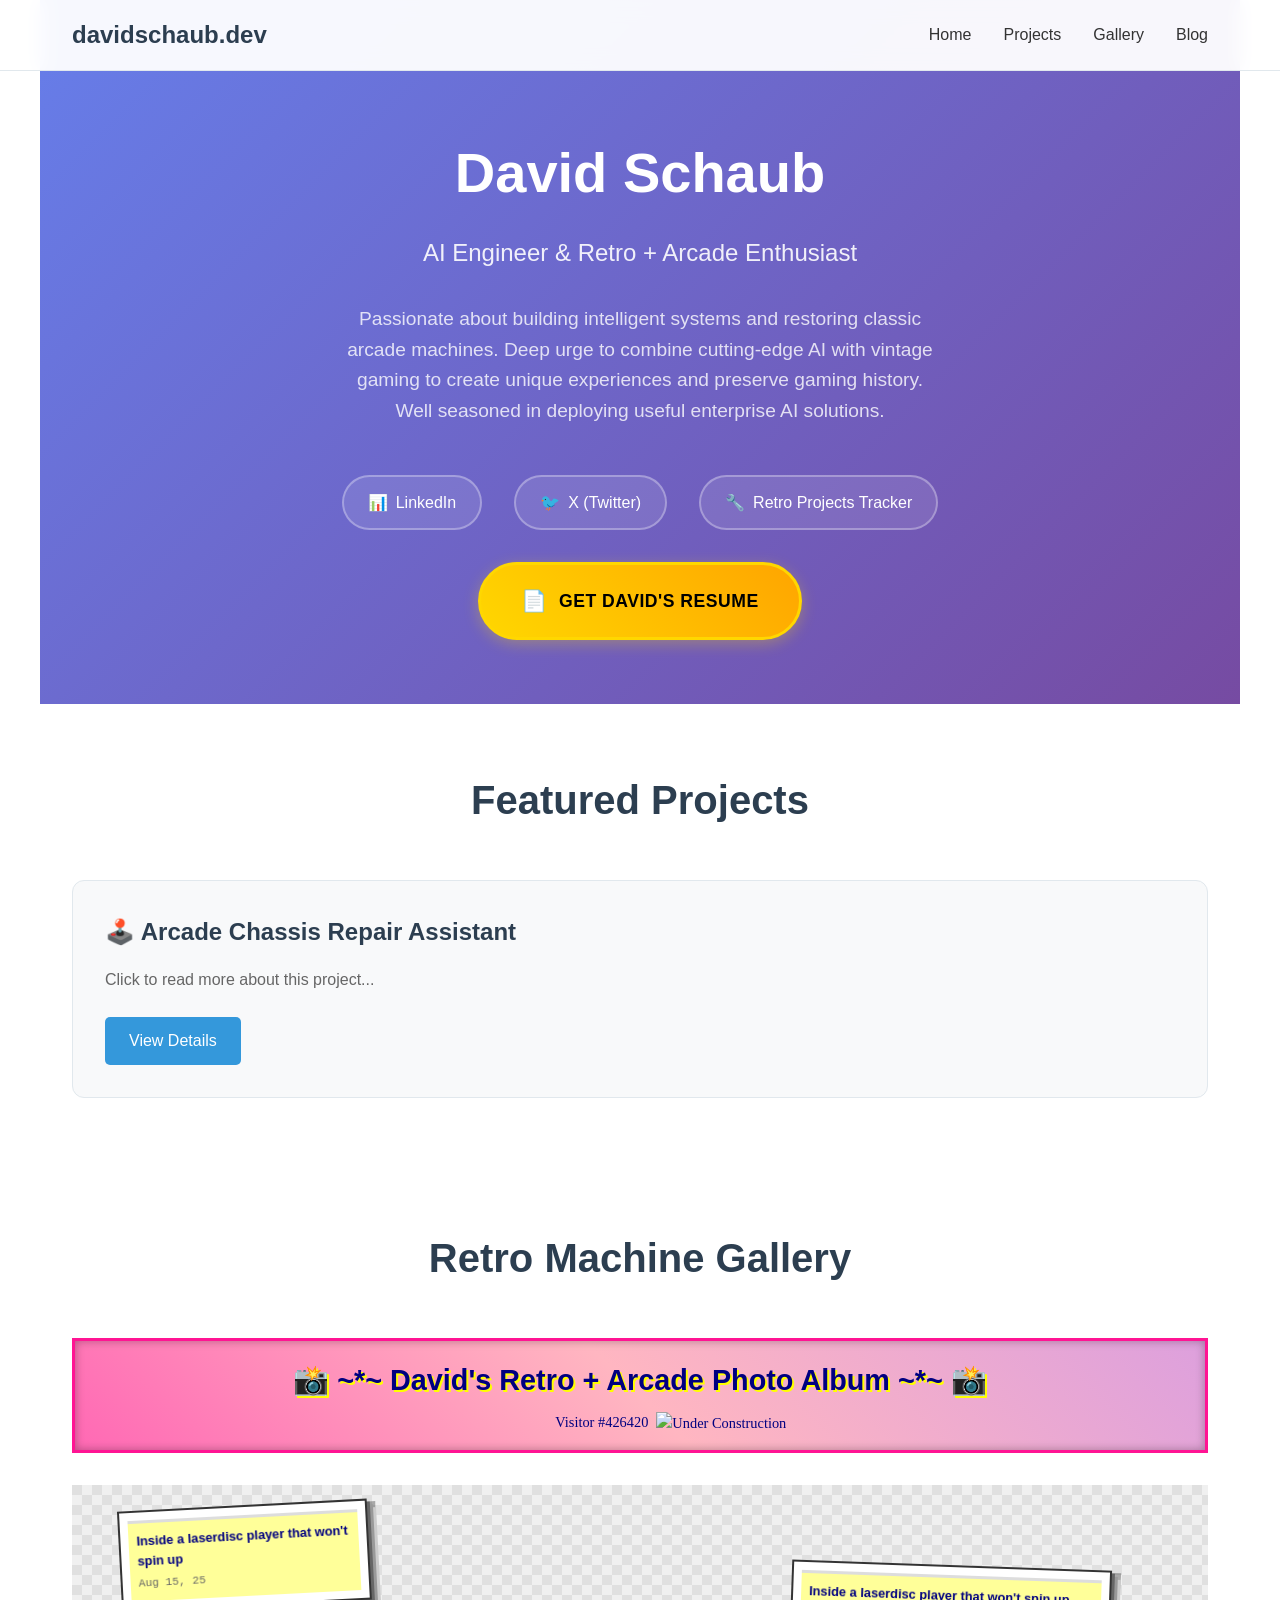
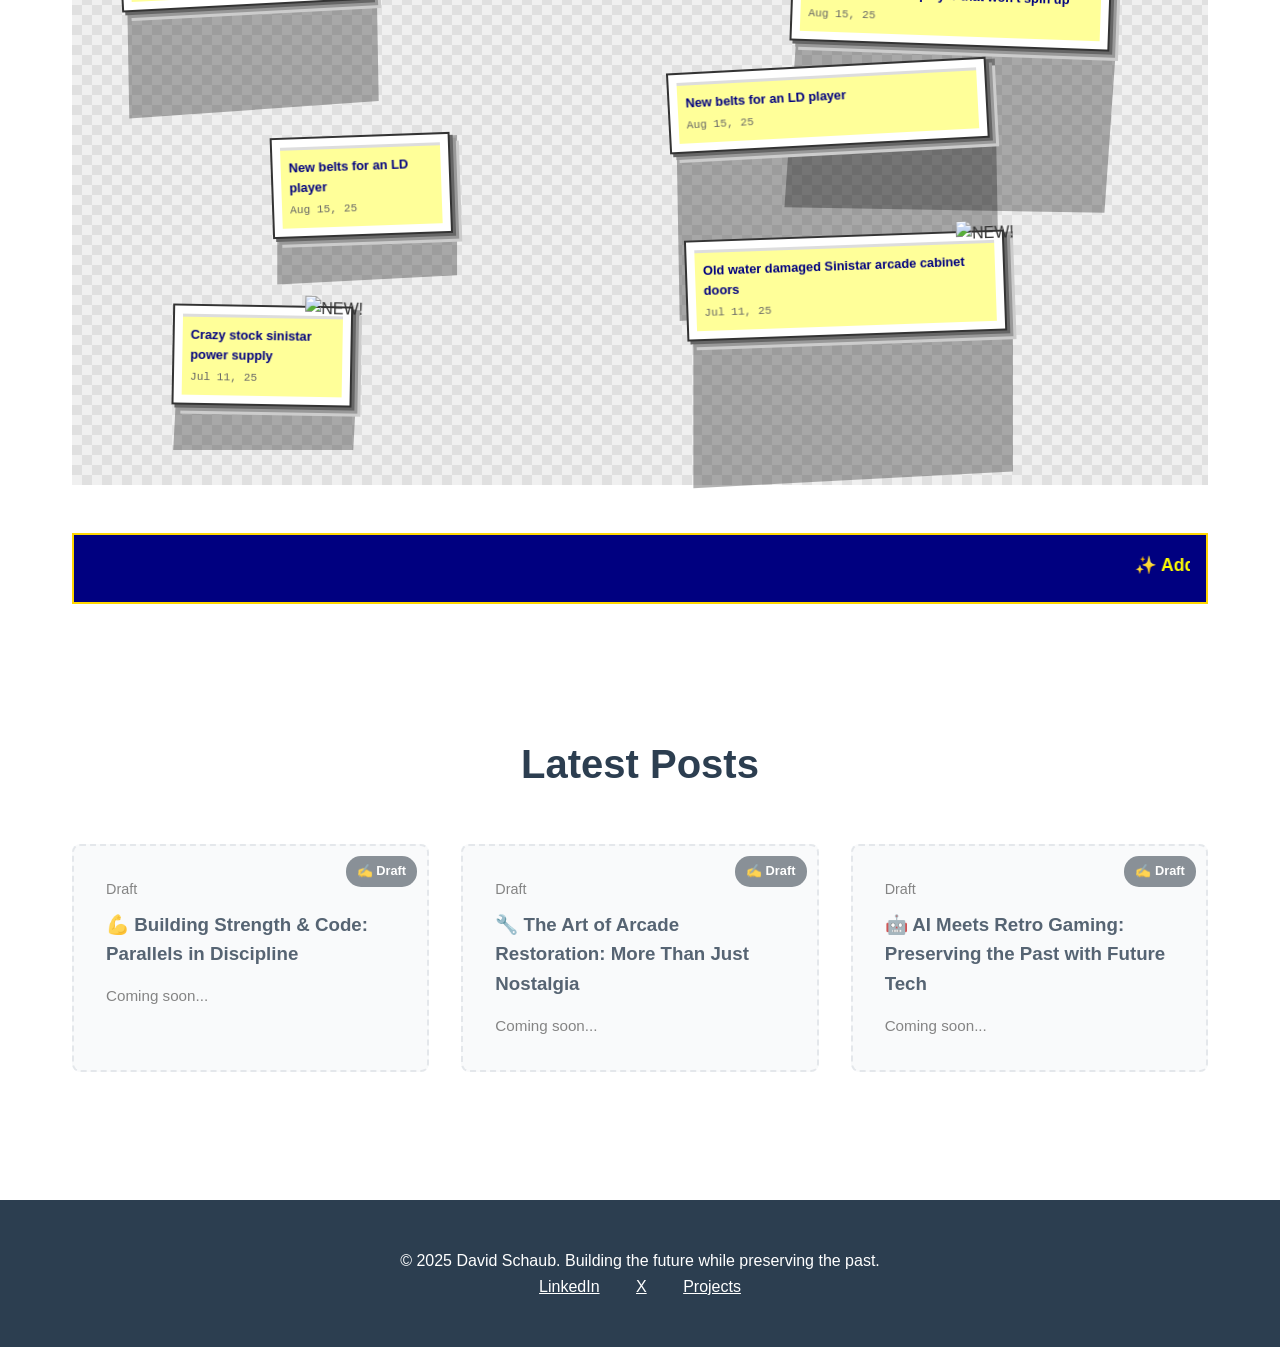
==== index.html @ d1759b3b "update bio and drive urls for collage" ====
<!DOCTYPE html>
<html lang="en">
<head>
    <meta charset="UTF-8">
    <meta name="viewport" content="width=device-width, initial-scale=1.0">
    <title>David Schaub - AI Engineer & Retro + Arcade Enthusiast</title>
    <link rel="stylesheet" href="./css/styles.css">
</head>
<body>
    <!-- Navigation -->
    <nav>
        <div class="nav-container">
            <div class="logo">davidschaub.dev</div>
            <ul class="nav-links">
                <li><a href="#home">Home</a></li>
                <li><a href="#projects">Projects</a></li>
                <li><a href="#gallery">Gallery</a></li>
                <li><a href="#blog">Blog</a></li>
            </ul>
        </div>
    </nav>

    <!-- Hero Section -->
    <section id="home" class="hero">
        <div class="hero-content">
            <h1>David Schaub</h1>
            <p class="subtitle">AI Engineer & Retro + Arcade Enthusiast</p>
            <p class="description">
                Passionate about building intelligent systems and restoring classic arcade machines. 
                Deep urge to combine cutting-edge AI with vintage gaming to create unique experiences and preserve gaming history.
                Well seasoned in deploying useful enterprise AI solutions.
            </p>
            
            <!-- Social Links -->
            <div class="social-links">
                <a href="https://www.linkedin.com/in/david-schaub-ai/" target="_blank" class="social-link">
                    <span>📊</span> LinkedIn
                </a>
                <a href="https://x.com/ds_nein" target="_blank" class="social-link">
                    <span>🐦</span> X (Twitter)
                </a>
                <a href="https://trello.com/b/IvjY0CLz/arcaderetroprojects" target="_blank" class="social-link">
                    <span>🔧</span> Retro Projects Tracker
                </a>
            </div>
            
            <!-- Resume Download Button -->
            <div class="resume-section">
                <a href="https://drive.google.com/uc?export=download&id=1jOns1xIfYtLo7fZPBCdRij-DI3PGuKGN" 
                   target="_blank" 
                   class="resume-button"
                   download="David_Schaub_Resume.pdf">
                    <span>📄</span> Get David's Resume
                </a>
            </div>
        </div>
    </section>

    <!-- Projects Section -->
    <section id="projects">
        <h2 class="section-title">Featured Projects</h2>
        <div id="projects-container" class="projects-grid">
            <!-- Projects will be loaded from markdown files -->
            <div class="loading">Loading projects...</div>
        </div>
    </section>

    <!-- Retro Gallery Section -->
    <section id="gallery">
        <h2 class="section-title">Retro Machine Gallery</h2>
        <div id="gallery-container">
            <!-- Retro gallery will be loaded here -->
            <div class="loading">Loading awesome retro photos...</div>
        </div>
    </section>

    <!-- Blog Section -->
    <section id="blog">
        <h2 class="section-title">Latest Posts</h2>
        <div id="blog-container" class="blog-grid">
            <!-- Blog posts will be loaded from markdown files -->
            <div class="loading">Loading posts...</div>
        </div>
    </section>

    <!-- Footer -->
    <footer>
        <p>&copy; 2025 David Schaub. Building the future while preserving the past.</p>
        <p>
            <a href="https://www.linkedin.com/in/david-schaub-ai/" target="_blank" style="color: white; margin: 0 1rem;">LinkedIn</a>
            <a href="https://x.com/ds_nein" target="_blank" style="color: white; margin: 0 1rem;">X</a>
            <a href="https://trello.com/b/IvjY0CLz/arcaderetroprojects" target="_blank" style="color: white; margin: 0 1rem;">Projects</a>
        </p>
    </footer>

    <!-- Scripts -->
    <script src="./js/markdown-renderer.js"></script>
    <script src="./js/retro-gallery.js"></script>
    <script src="./js/main.js"></script>
</body>
</html>
---- css/styles.css ----
* {
    margin: 0;
    padding: 0;
    box-sizing: border-box;
}

body {
    font-family: -apple-system, BlinkMacSystemFont, "Segoe UI", Roboto, Helvetica, Arial, sans-serif;
    line-height: 1.6;
    color: #333;
    background: #ffffff;
}

/* Navigation */
nav {
    position: fixed;
    top: 0;
    width: 100%;
    background: rgba(255, 255, 255, 0.95);
    backdrop-filter: blur(10px);
    z-index: 1000;
    padding: 1rem 0;
    border-bottom: 1px solid #e1e8ed;
}

.nav-container {
    max-width: 1200px;
    margin: 0 auto;
    padding: 0 2rem;
    display: flex;
    justify-content: space-between;
    align-items: center;
}

.logo {
    font-size: 1.5rem;
    font-weight: bold;
    color: #2c3e50;
}

.nav-links {
    display: flex;
    list-style: none;
    gap: 2rem;
}

.nav-links a {
    text-decoration: none;
    color: #333;
    transition: color 0.3s ease;
}

.nav-links a:hover {
    color: #3498db;
}

/* Hero Section */
.hero {
    background: linear-gradient(135deg, #667eea 0%, #764ba2 100%);
    color: white;
    padding: 8rem 2rem 4rem;
    text-align: center;
    min-height: 70vh;
    display: flex;
    align-items: center;
    justify-content: center;
}

.hero-content {
    max-width: 800px;
}

.hero h1 {
    font-size: 3.5rem;
    margin-bottom: 1rem;
    font-weight: 700;
}

.hero .subtitle {
    font-size: 1.5rem;
    margin-bottom: 2rem;
    opacity: 0.9;
}

.hero .description {
    font-size: 1.2rem;
    margin-bottom: 3rem;
    opacity: 0.8;
    max-width: 600px;
    margin-left: auto;
    margin-right: auto;
}

/* Social Links */
.social-links {
    display: flex;
    justify-content: center;
    gap: 2rem;
    margin-bottom: 2rem;
}

.social-link {
    display: inline-flex;
    align-items: center;
    gap: 0.5rem;
    padding: 0.8rem 1.5rem;
    background: rgba(255, 255, 255, 0.1);
    border: 2px solid rgba(255, 255, 255, 0.3);
    border-radius: 50px;
    text-decoration: none;
    color: white;
    transition: all 0.3s ease;
    font-weight: 500;
}

.social-link:hover {
    background: rgba(255, 255, 255, 0.2);
    border-color: rgba(255, 255, 255, 0.5);
    transform: translateY(-2px);
}

/* Resume Button */
.resume-section {
    margin-top: 2rem;
    text-align: center;
}

.resume-button {
    display: inline-flex;
    align-items: center;
    gap: 0.7rem;
    padding: 1.2rem 2.5rem;
    background: linear-gradient(45deg, #FFD700, #FFA500);
    border: 3px solid #FFD700;
    border-radius: 50px;
    text-decoration: none;
    color: #000;
    font-weight: bold;
    font-size: 1.1rem;
    transition: all 0.3s ease;
    box-shadow: 0 4px 15px rgba(255, 215, 0, 0.3);
    text-transform: uppercase;
    letter-spacing: 0.5px;
}

.resume-button:hover {
    background: linear-gradient(45deg, #FFA500, #FF8C00);
    border-color: #FFA500;
    transform: translateY(-3px) scale(1.05);
    box-shadow: 0 8px 25px rgba(255, 165, 0, 0.4);
    color: #000;
}

.resume-button span {
    font-size: 1.3rem;
}

/* Section Styling */
section {
    padding: 4rem 2rem;
    max-width: 1200px;
    margin: 0 auto;
}

.section-title {
    font-size: 2.5rem;
    text-align: center;
    margin-bottom: 3rem;
    color: #2c3e50;
}

/* Projects Section */
.projects-grid {
    display: grid;
    grid-template-columns: repeat(auto-fit, minmax(300px, 1fr));
    gap: 2rem;
    margin-top: 2rem;
}

.project-card {
    background: #f8f9fa;
    border-radius: 12px;
    padding: 2rem;
    border: 1px solid #e1e8ed;
    transition: all 0.3s ease;
}

.project-card:hover {
    transform: translateY(-5px);
    box-shadow: 0 10px 25px rgba(0, 0, 0, 0.1);
}

.project-card h3 {
    color: #2c3e50;
    margin-bottom: 1rem;
    font-size: 1.5rem;
}

.project-card p {
    color: #666;
    margin-bottom: 1.5rem;
}

.project-link {
    display: inline-block;
    padding: 0.7rem 1.5rem;
    background: #3498db;
    color: white;
    text-decoration: none;
    border-radius: 5px;
    font-weight: 500;
    transition: background 0.3s ease;
}

.project-link:hover {
    background: #2980b9;
}

/* Gallery Section - RETRO STYLE! */
.gallery-grid {
    display: block;
    margin-top: 2rem;
}

/* Retro Gallery Styling */
.retro-gallery-header {
    text-align: center;
    background: linear-gradient(45deg, #FF69B4, #FFB6C1, #DDA0DD);
    border: 3px solid #FF1493;
    padding: 1rem;
    margin-bottom: 2rem;
    font-family: 'Comic Sans MS', cursive, sans-serif;
    box-shadow: inset 0 0 10px rgba(0,0,0,0.3);
}

.retro-gallery-header h3 {
    color: #000080;
    text-shadow: 2px 2px 0px #FFFF00;
    font-size: 1.8rem;
    margin-bottom: 0.5rem;
    animation: rainbow 3s linear infinite;
}

@keyframes rainbow {
    0% { color: #FF0000; }
    16% { color: #FF8000; }
    33% { color: #FFFF00; }
    50% { color: #00FF00; }
    66% { color: #0080FF; }
    83% { color: #8000FF; }
    100% { color: #FF0000; }
}

.retro-counter {
    font-family: 'Times New Roman', serif;
    font-size: 0.9rem;
    color: #000080;
    display: flex;
    align-items: center;
    justify-content: center;
    gap: 0.5rem;
}

.blink-gif, .construction-gif, .new-badge {
    height: 20px;
    width: auto;
    vertical-align: middle;
}

.new-badge {
    position: absolute;
    top: -10px;
    right: -10px;
    z-index: 5;
    height: 30px;
}

/* Photo Collage Layout */
.photo-collage {
    position: relative;
    min-height: 600px;
    background: url('data:image/svg+xml,<svg xmlns="http://www.w3.org/2000/svg" width="20" height="20" viewBox="0 0 20 20"><rect width="20" height="20" fill="%23f0f0f0"/><rect width="10" height="10" fill="%23e0e0e0"/><rect x="10" y="10" width="10" height="10" fill="%23e0e0e0"/></svg>');
}

.retro-photo {
    position: absolute;
    cursor: pointer;
    transition: all 0.3s ease;
    z-index: 1;
}

/* Photo Sizes */
.photo-small {
    width: 180px;
    height: 140px;
}

.photo-medium {
    width: 250px;
    height: 200px;
}

.photo-large {
    width: 320px;
    height: 240px;
}

/* Scattered Positioning */
.retro-photo:nth-child(1) { top: 20px; left: 50px; }
.retro-photo:nth-child(2) { top: 80px; right: 100px; }
.retro-photo:nth-child(3) { top: 250px; left: 200px; }
.retro-photo:nth-child(4) { top: 180px; left: 600px; }
.retro-photo:nth-child(5) { top: 350px; right: 200px; }
.retro-photo:nth-child(6) { top: 420px; left: 100px; }
.retro-photo:nth-child(7) { top: 300px; left: 400px; }
.retro-photo:nth-child(8) { top: 500px; right: 400px; }

/* Photo Frame Styling */
.photo-frame {
    background: #FFFFFF;
    padding: 8px;
    border: 2px solid #333;
    box-shadow: 
        3px 3px 0px #666,
        6px 6px 0px #999,
        9px 9px 0px #CCC;
    transform: translateZ(0);
    backface-visibility: hidden;
}

.photo-frame img {
    width: 100%;
    height: auto;
    display: block;
    border: 1px solid #DDD;
}

.photo-caption {
    background: #FFFF99;
    border-top: 1px solid #DDD;
    padding: 0.5rem;
    font-family: 'Comic Sans MS', cursive, sans-serif;
    font-size: 0.8rem;
}

.caption-text {
    font-weight: bold;
    color: #000080;
    margin-bottom: 0.2rem;
}

.photo-date {
    color: #666;
    font-size: 0.7rem;
    font-family: 'Courier New', monospace;
}

.photo-shadow {
    position: absolute;
    top: 5px;
    left: 5px;
    width: 100%;
    height: 100%;
    background: rgba(0,0,0,0.3);
    z-index: -1;
    transform: skew(-2deg, -1deg);
}

/* Retro Footer */
.retro-footer {
    margin-top: 3rem;
    background: #000080;
    color: #FFFF00;
    padding: 1rem;
    border: 2px solid #FFD700;
    font-family: 'Comic Sans MS', cursive, sans-serif;
}

.retro-footer marquee {
    font-weight: bold;
    font-size: 1.1rem;
}

/* Responsive Retro Layout */
@media (max-width: 768px) {
    .photo-collage {
        min-height: 800px;
    }
    
    .retro-photo {
        position: relative;
        margin: 1rem auto;
        display: block;
        float: none;
    }
    
    .retro-photo:nth-child(n) {
        top: auto;
        left: auto;
        right: auto;
        position: relative;
    }
    
    .photo-large,
    .photo-medium,
    .photo-small {
        width: 280px;
        height: auto;
        max-width: 90%;
    }
}

/* Blog Section */
.blog-grid {
    display: grid;
    grid-template-columns: repeat(auto-fit, minmax(300px, 1fr));
    gap: 2rem;
    margin-top: 2rem;
}

.blog-card {
    background: #ffffff;
    border: 1px solid #e1e8ed;
    border-radius: 8px;
    padding: 2rem;
    transition: all 0.3s ease;
    cursor: pointer;
}

.blog-card:hover {
    box-shadow: 0 5px 15px rgba(0, 0, 0, 0.1);
    transform: translateY(-2px);
}

/* Draft Cards */
.draft-card {
    background: #f8f9fa;
    border: 2px dashed #dee2e6;
    cursor: default;
    opacity: 0.8;
    position: relative;
}

.draft-card:hover {
    transform: none;
    box-shadow: none;
}

.draft-badge {
    position: absolute;
    top: 10px;
    right: 10px;
    background: #6c757d;
    color: white;
    padding: 0.3rem 0.7rem;
    border-radius: 15px;
    font-size: 0.8rem;
    font-weight: bold;
}

.blog-date {
    color: #666;
    font-size: 0.9rem;
    margin-bottom: 0.5rem;
}

.blog-card h3 {
    color: #2c3e50;
    margin-bottom: 1rem;
}

.blog-excerpt {
    color: #666;
    font-size: 0.95rem;
    line-height: 1.5;
}

/* Loading State */
.loading {
    text-align: center;
    color: #666;
    font-style: italic;
    padding: 2rem;
}

/* Modal for blog posts */
.modal {
    display: none;
    position: fixed;
    z-index: 2000;
    left: 0;
    top: 0;
    width: 100%;
    height: 100%;
    background-color: rgba(0, 0, 0, 0.5);
}

.modal-content {
    background-color: #fefefe;
    margin: 5% auto;
    padding: 2rem;
    border-radius: 8px;
    width: 90%;
    max-width: 800px;
    max-height: 80vh;
    overflow-y: auto;
}

.close {
    color: #aaa;
    float: right;
    font-size: 28px;
    font-weight: bold;
    cursor: pointer;
}

.close:hover {
    color: #000;
}

/* Markdown content styling */
.markdown-content {
    line-height: 1.7;
}

.markdown-content h1,
.markdown-content h2,
.markdown-content h3 {
    color: #2c3e50;
    margin-top: 2rem;
    margin-bottom: 1rem;
}

.markdown-content h1 {
    font-size: 2.2rem;
    border-bottom: 2px solid #3498db;
    padding-bottom: 0.5rem;
}

.markdown-content h2 {
    font-size: 1.8rem;
}

.markdown-content h3 {
    font-size: 1.4rem;
}

.markdown-content p {
    margin-bottom: 1rem;
}

.markdown-content strong {
    color: #2c3e50;
}

.markdown-content code {
    background: #f4f4f4;
    padding: 0.2rem 0.4rem;
    border-radius: 3px;
    font-family: 'Courier New', monospace;
}

.markdown-content pre {
    background: #f4f4f4;
    padding: 1rem;
    border-radius: 5px;
    overflow-x: auto;
    margin: 1rem 0;
}

.markdown-content ul,
.markdown-content ol {
    margin-left: 2rem;
    margin-bottom: 1rem;
}

.markdown-content a {
    color: #3498db;
    text-decoration: none;
}

.markdown-content a:hover {
    text-decoration: underline;
}

/* Footer */
footer {
    background: #2c3e50;
    color: white;
    text-align: center;
    padding: 3rem 2rem;
    margin-top: 4rem;
}

/* Responsive Design */
@media (max-width: 768px) {
    .nav-links {
        display: none;
    }
    
    .hero h1 {
        font-size: 2.5rem;
    }
    
    .hero .subtitle {
        font-size: 1.2rem;
    }
    
    .social-links {
        flex-direction: column;
        align-items: center;
        gap: 1rem;
    }
    
    .resume-button {
        font-size: 1rem;
        padding: 1rem 2rem;
    }
    
    .projects-grid,
    .gallery-grid,
    .blog-grid {
        grid-template-columns: 1fr;
    }
    
    .modal-content {
        margin: 2% auto;
        width: 95%;
        padding: 1rem;
    }
}

/* Smooth scrolling */
html {
    scroll-behavior: smooth;
}
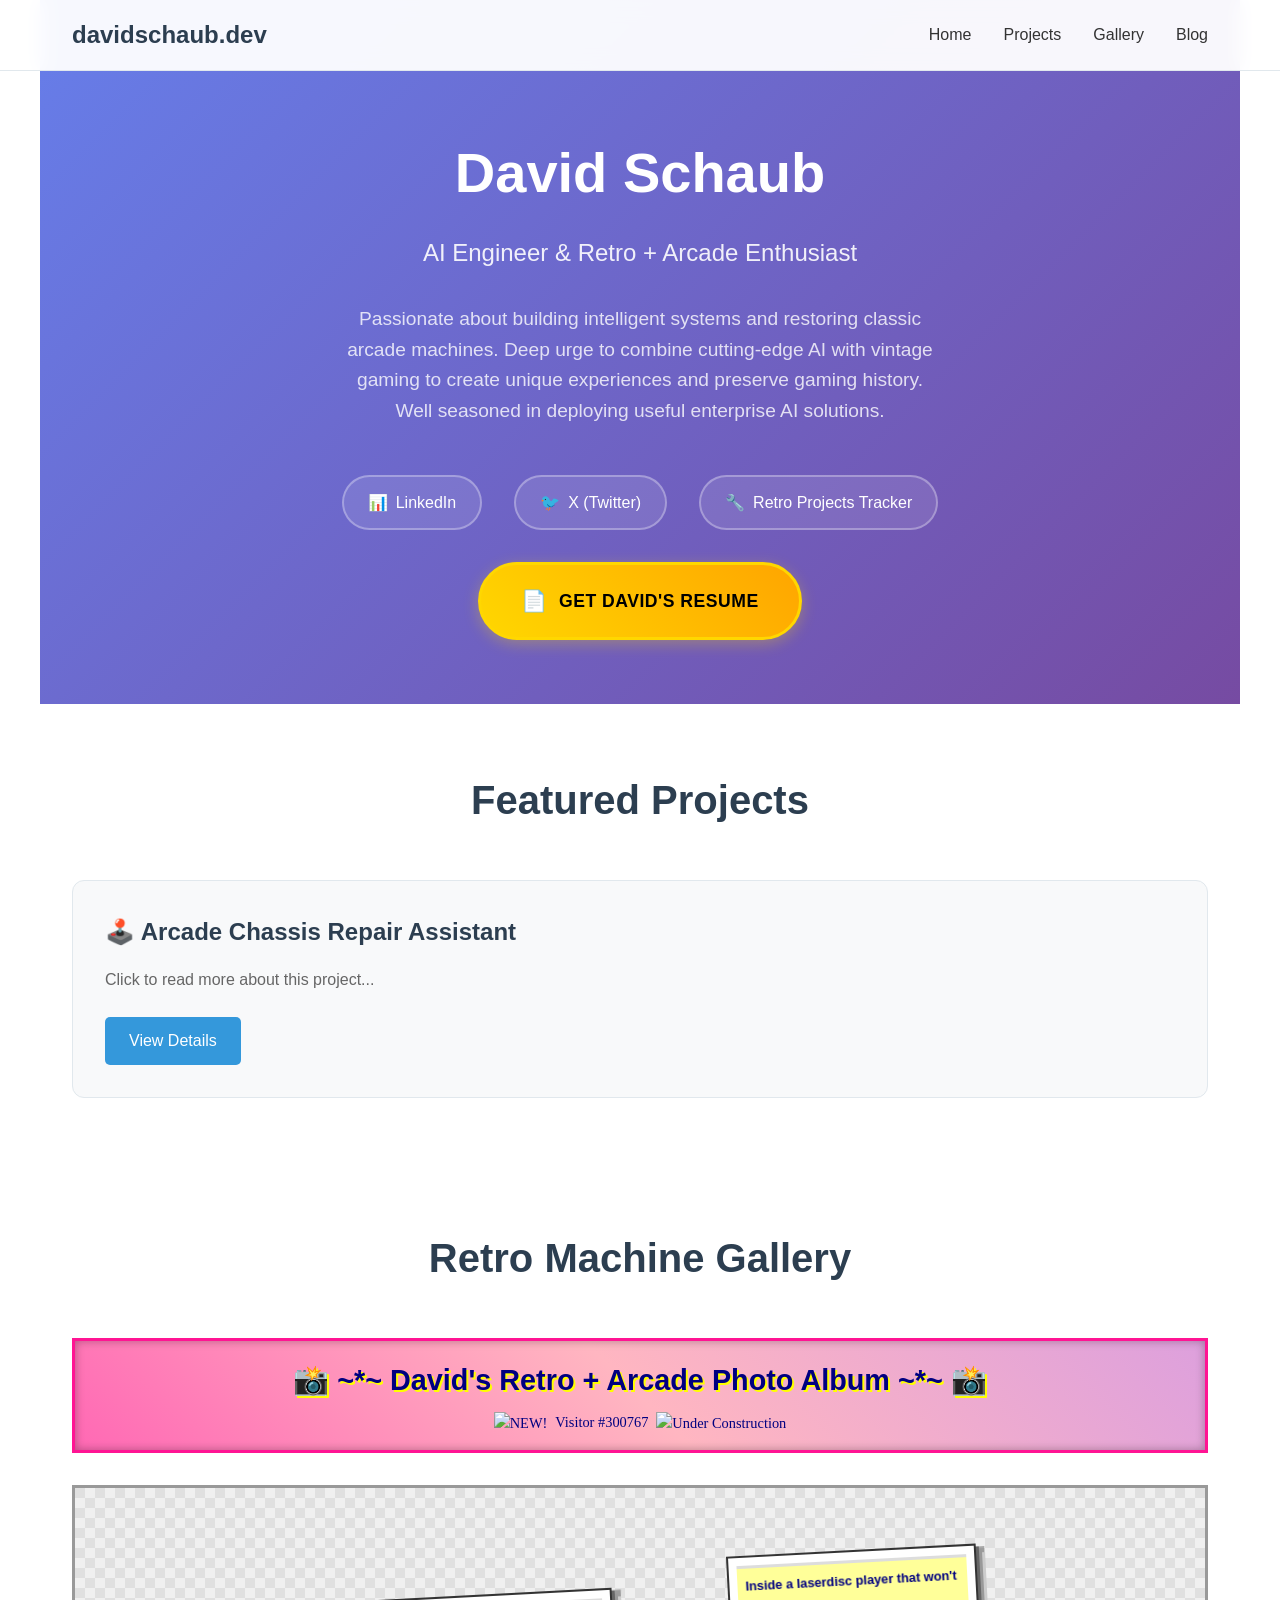
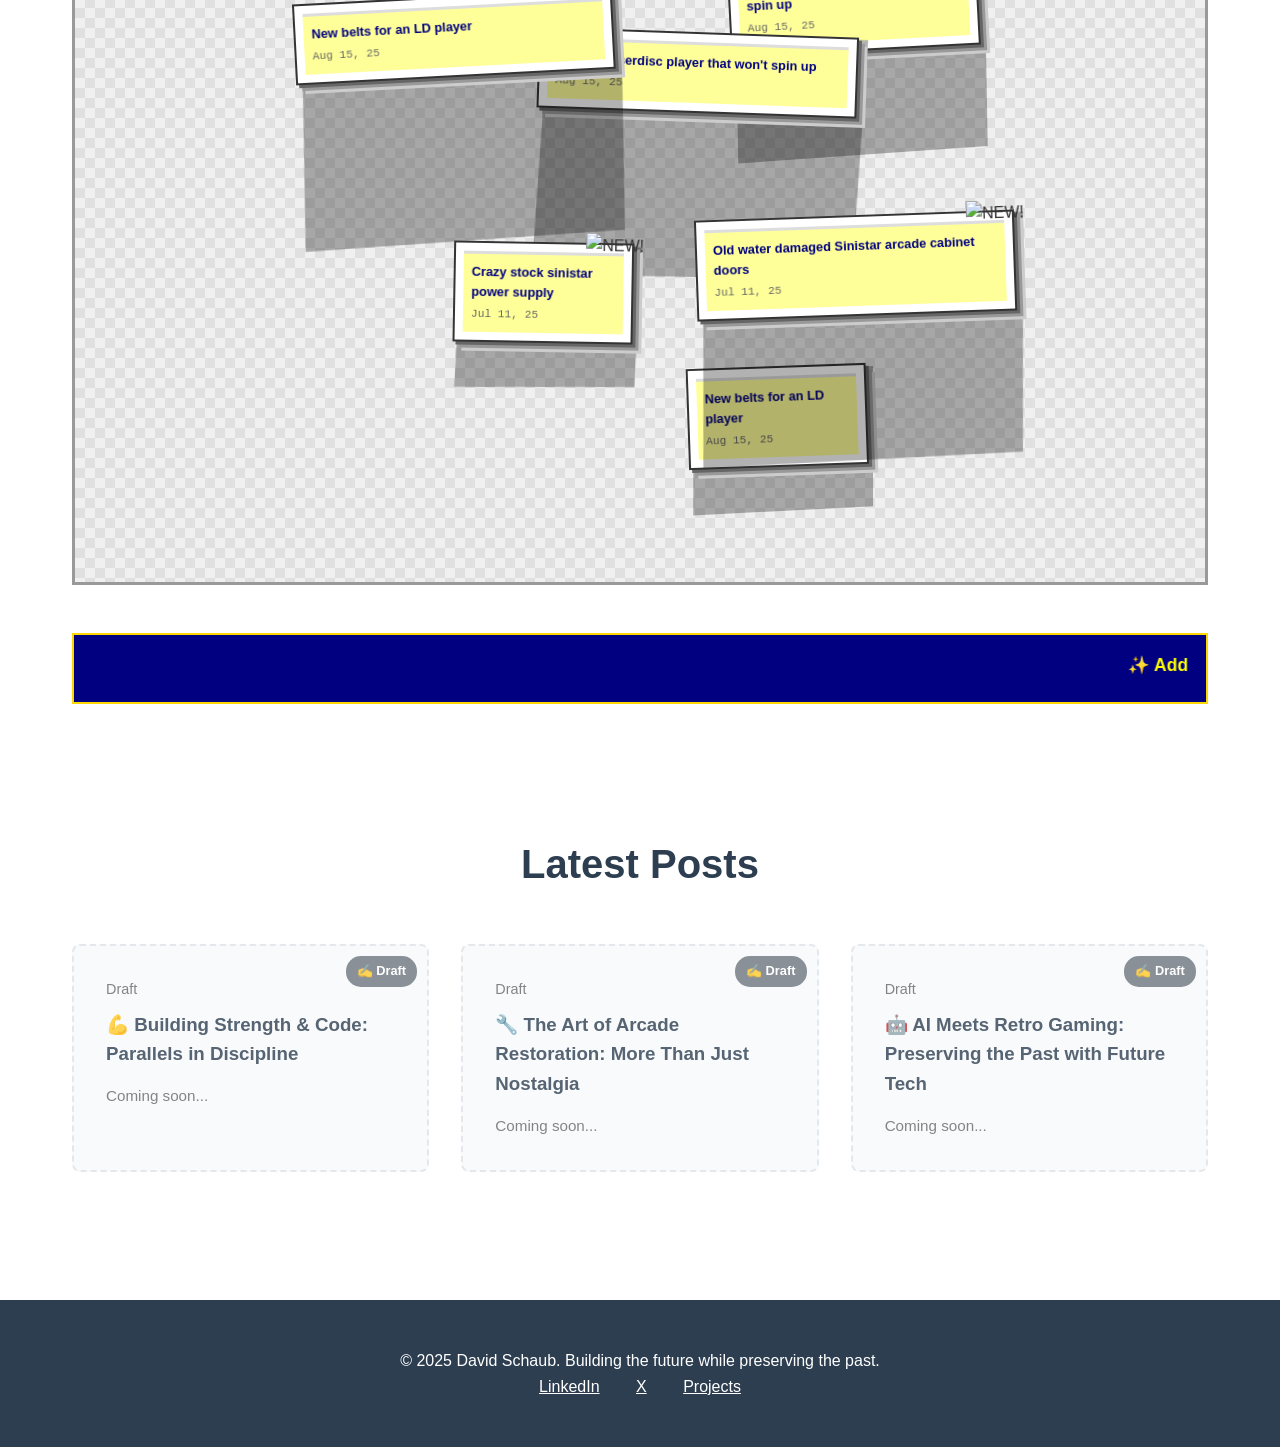
==== commit 4a3a2f62: "fixes for photo gallery, comment out guestbook" ====
--- a/index.html
+++ b/index.html
@@ -74,6 +74,39 @@
         </div>
     </section>
 
+    <!-- Guestbook Section
+    <section id="guestbook">
+        <h2 class="section-title">📝 Sign My Guestbook! 📝</h2>
+        <div class="guestbook-container">
+            <div class="guestbook-header">
+                <marquee behavior="scroll" direction="right" scrollamount="2">
+                    ✨ Please 'sign my guestbook' ✨
+                </marquee>
+            </div>
+            <div class="guestbook-form">
+                <div class="retro-form-card">
+                    <h3>💌 Leave me a message!</h3>
+                    <p style="text-align: center; color: #666; margin: 1rem 0;">
+                        Send me a message on <strong>X</strong>!
+                    </p>
+                    <div class="social-links-small">
+                        <a href="https://x.com/ds_nein" target="_blank" class="guestbook-link">
+                            <span>🐦</span> Tweet me @ds_nein
+                        </a>
+                        <a href="https://www.linkedin.com/in/david-schaub-ai/" target="_blank" class="guestbook-link">
+                            <span>📊</span> Message on LinkedIn
+                        </a>
+                    </div>
+                    <div class="retro-counter-small">
+                        <img src="https://web.archive.org/web/20091027100705im_/http://geocities.com/new_cool.gif" alt="NEW!" style="height: 15px;">
+                        Visitors love sharing their stories!
+                        <img src="https://stuff.mit.edu/afs/sipb.mit.edu/project/www/dtd/images/new.gif" alt="NEW!" style="height: 15px;">
+                    </div>
+                </div>
+            </div>
+        </div>
+    </section> -->
+
     <!-- Blog Section -->
     <section id="blog">
         <h2 class="section-title">Latest Posts</h2>
--- a/css/styles.css
+++ b/css/styles.css
@@ -278,8 +278,12 @@
 /* Photo Collage Layout */
 .photo-collage {
     position: relative;
-    min-height: 600px;
+    min-height: 700px;
+    overflow: hidden;
+    padding: 20px;
     background: url('data:image/svg+xml,<svg xmlns="http://www.w3.org/2000/svg" width="20" height="20" viewBox="0 0 20 20"><rect width="20" height="20" fill="%23f0f0f0"/><rect width="10" height="10" fill="%23e0e0e0"/><rect x="10" y="10" width="10" height="10" fill="%23e0e0e0"/></svg>');
+    border: 3px solid #999;
+    margin: 1rem 0;
 }
 
 .retro-photo {
@@ -305,15 +309,7 @@
     height: 240px;
 }
 
-/* Scattered Positioning */
-.retro-photo:nth-child(1) { top: 20px; left: 50px; }
-.retro-photo:nth-child(2) { top: 80px; right: 100px; }
-.retro-photo:nth-child(3) { top: 250px; left: 200px; }
-.retro-photo:nth-child(4) { top: 180px; left: 600px; }
-.retro-photo:nth-child(5) { top: 350px; right: 200px; }
-.retro-photo:nth-child(6) { top: 420px; left: 100px; }
-.retro-photo:nth-child(7) { top: 300px; left: 400px; }
-.retro-photo:nth-child(8) { top: 500px; right: 400px; }
+/* Dynamic positioning handled by JavaScript - no more hardcoded positions! */
 
 /* Photo Frame Styling */
 .photo-frame {
@@ -410,6 +406,104 @@
     }
 }
 
+/* Guestbook Section */
+#guestbook {
+    padding: 2rem 0;
+    background: linear-gradient(45deg, #e6f3ff, #f0f8ff);
+    border: 3px ridge #c0c0c0;
+    margin: 2rem 0;
+    position: relative;
+}
+
+.guestbook-container {
+    max-width: 800px;
+    margin: 0 auto;
+    padding: 0 2rem;
+}
+
+.guestbook-header {
+    background: #ffff99;
+    border: 2px outset #ffff99;
+    padding: 10px;
+    margin-bottom: 1rem;
+    box-shadow: 2px 2px 0px rgba(0,0,0,0.3);
+}
+
+.guestbook-header marquee {
+    font-family: 'Comic Sans MS', cursive;
+    font-weight: bold;
+    color: #ff0066;
+    font-size: 14px;
+}
+
+.retro-form-card {
+    background: #ffffff;
+    border: 3px outset #c0c0c0;
+    padding: 1.5rem;
+    box-shadow: 3px 3px 0px rgba(0,0,0,0.3);
+    position: relative;
+}
+
+.retro-form-card h3 {
+    font-family: 'Comic Sans MS', cursive;
+    color: #ff0066;
+    text-align: center;
+    font-size: 1.5rem;
+    margin-bottom: 1rem;
+    text-shadow: 1px 1px 0px rgba(0,0,0,0.3);
+}
+
+.social-links-small {
+    display: flex;
+    justify-content: center;
+    gap: 1rem;
+    margin: 1.5rem 0;
+    flex-wrap: wrap;
+}
+
+.guestbook-link {
+    display: inline-flex;
+    align-items: center;
+    gap: 0.5rem;
+    padding: 0.8rem 1.2rem;
+    background: linear-gradient(45deg, #66ccff, #3399ff);
+    color: white;
+    text-decoration: none;
+    border: 2px outset #66ccff;
+    border-radius: 3px;
+    font-family: 'Comic Sans MS', cursive;
+    font-weight: bold;
+    font-size: 14px;
+    transition: all 0.3s ease;
+    box-shadow: 2px 2px 0px rgba(0,0,0,0.3);
+}
+
+.guestbook-link:hover {
+    background: linear-gradient(45deg, #3399ff, #0066cc);
+    border: 2px inset #66ccff;
+    transform: translateY(1px);
+    box-shadow: 1px 1px 0px rgba(0,0,0,0.3);
+}
+
+.guestbook-link span {
+    font-size: 16px;
+}
+
+.retro-counter-small {
+    text-align: center;
+    font-family: 'Comic Sans MS', cursive;
+    font-size: 12px;
+    color: #666;
+    margin-top: 1rem;
+    padding: 5px;
+    background: #f0f0f0;
+    border: 1px inset #c0c0c0;
+    display: flex;
+    align-items: center;
+    justify-content: center;
+    gap: 5px;
+}
+
 /* Blog Section */
 .blog-grid {
     display: grid;
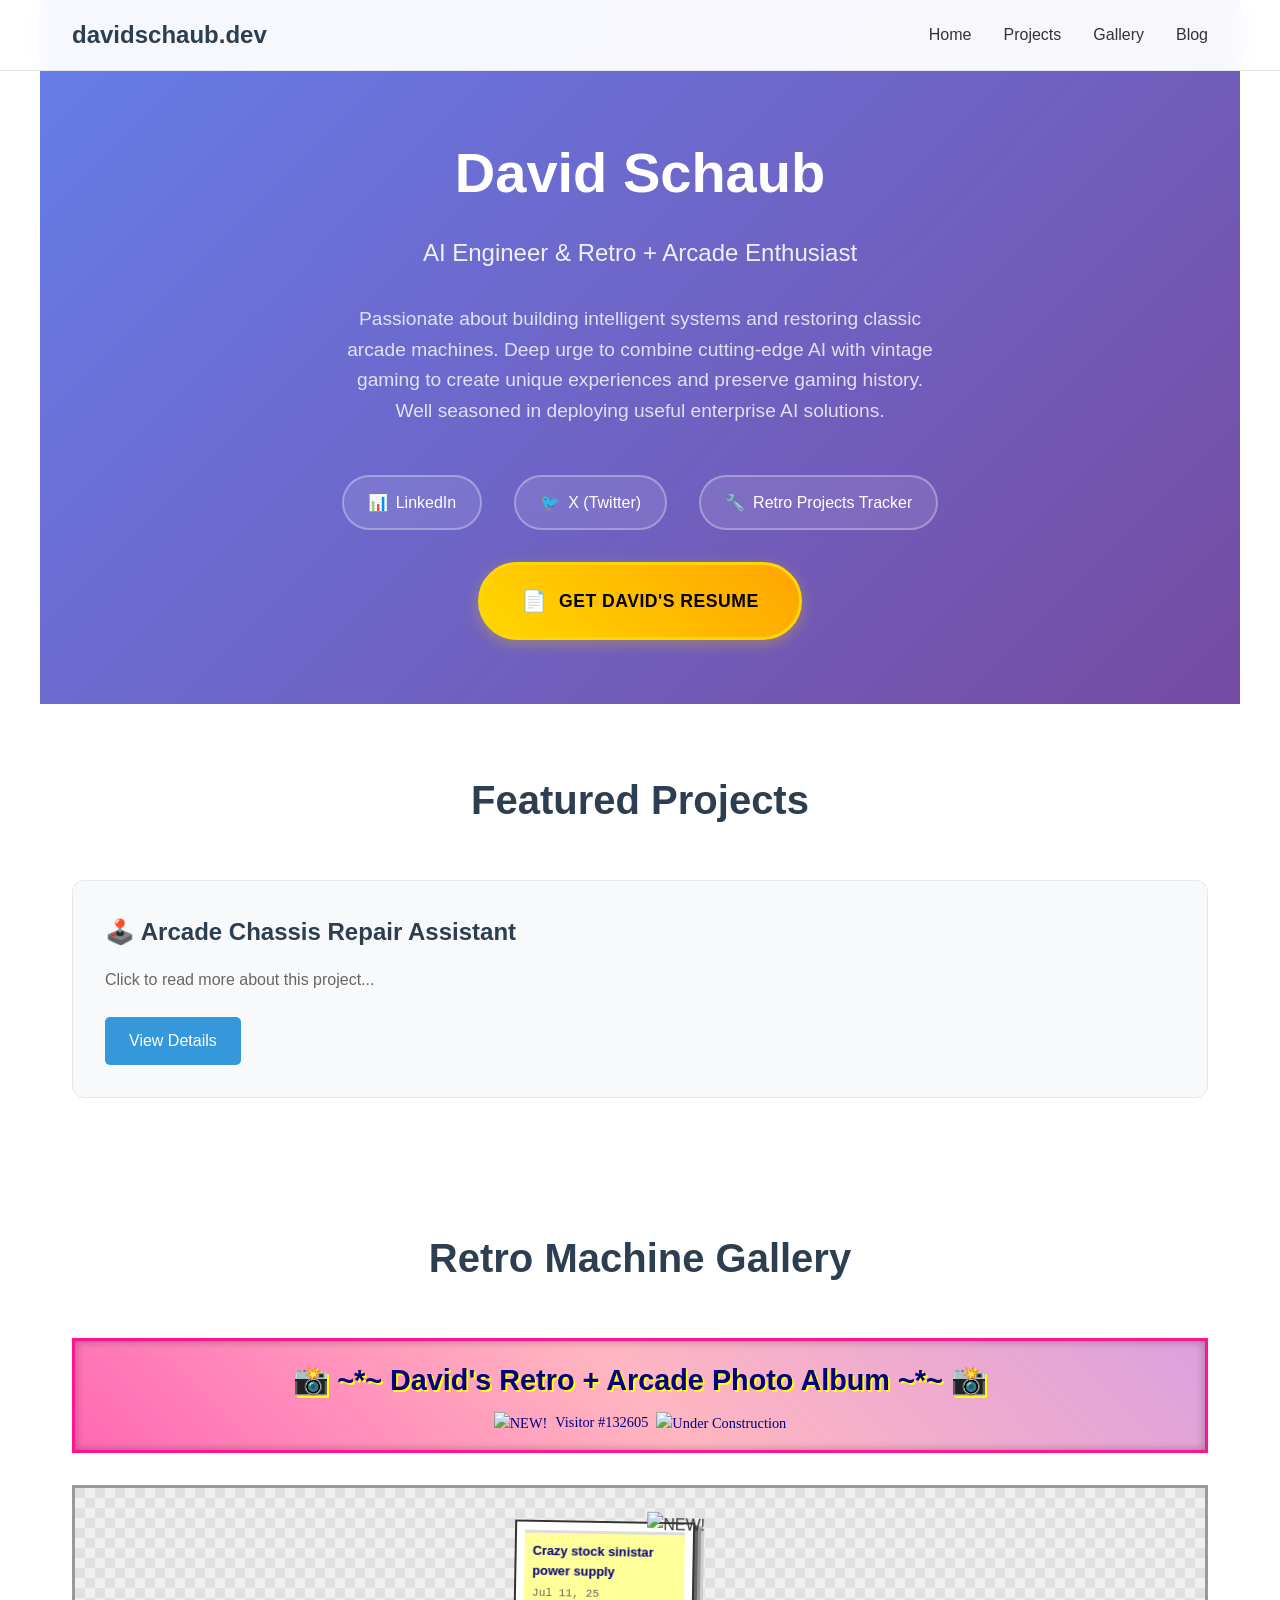
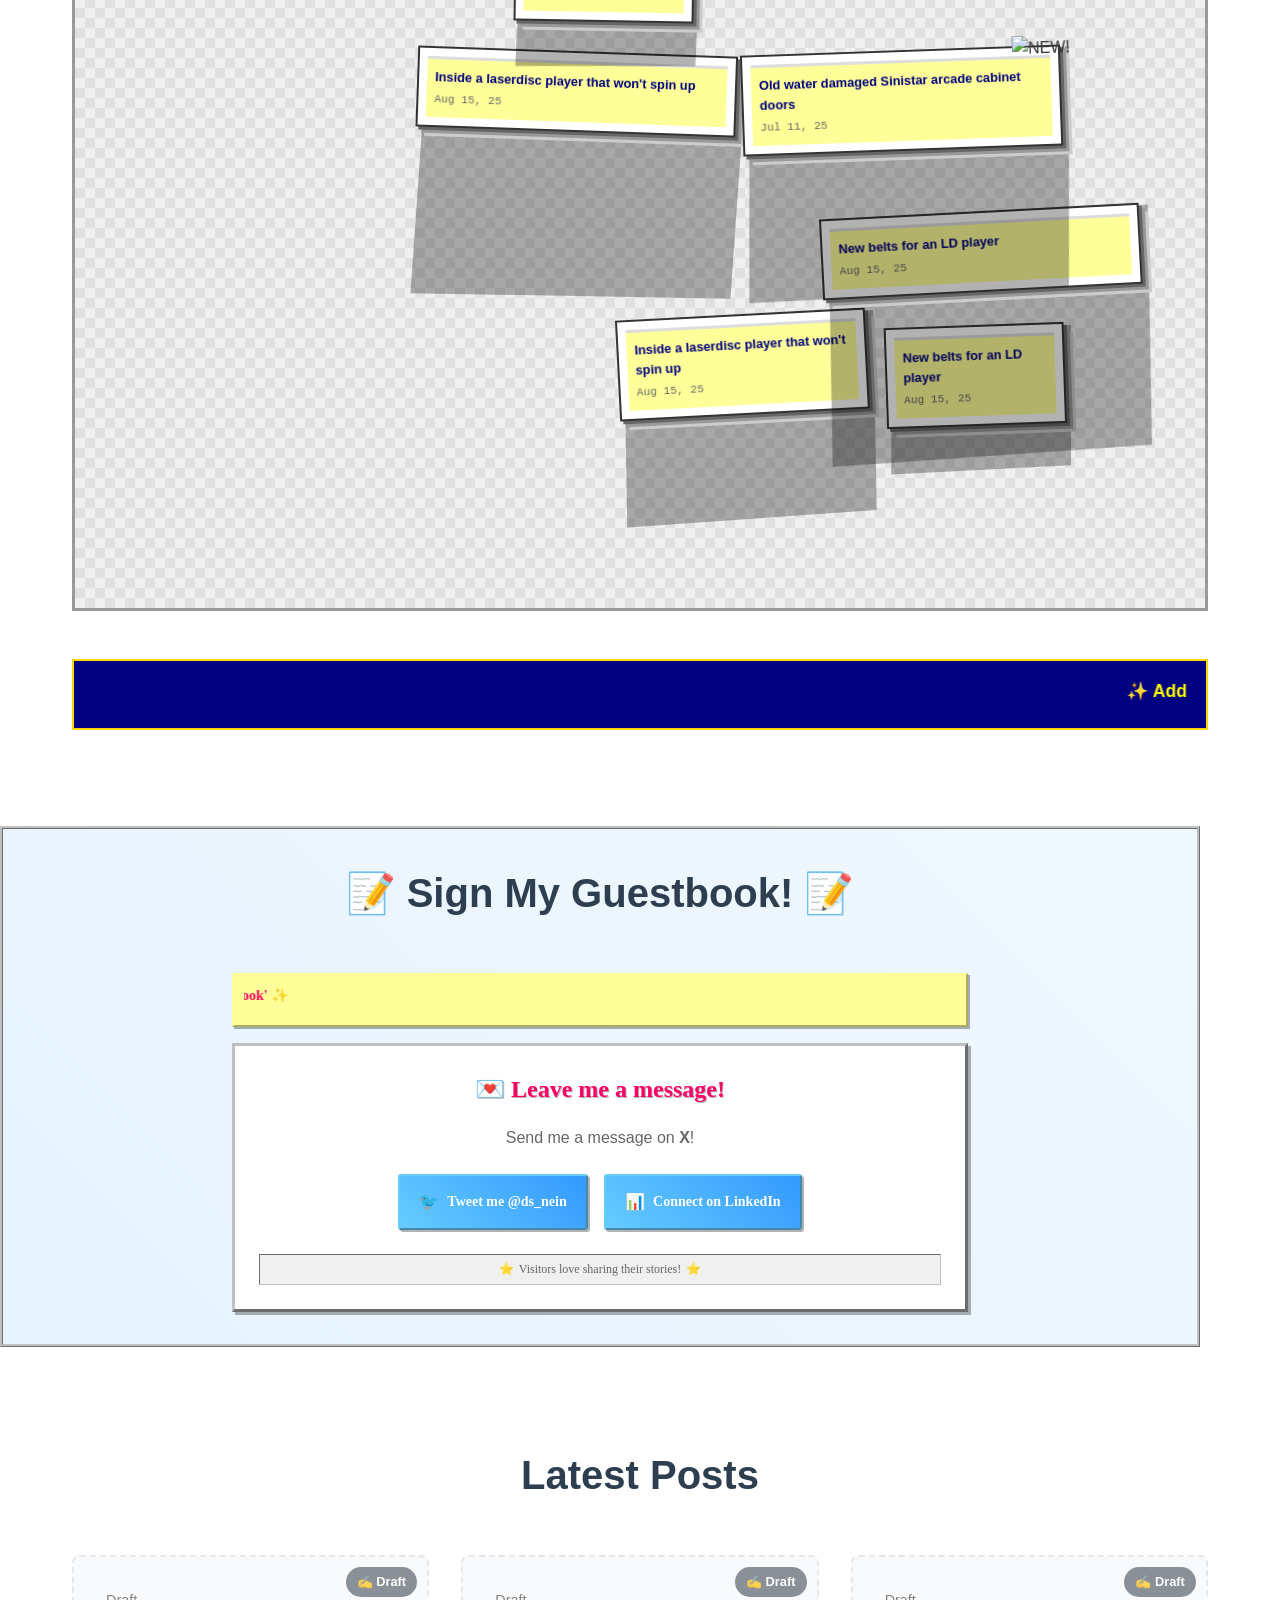
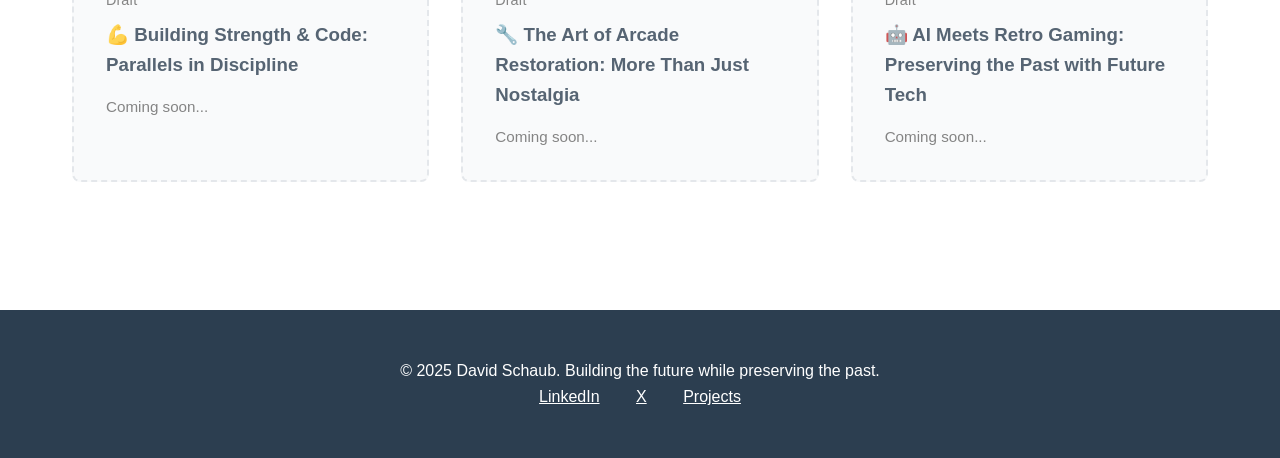
==== commit c94a8689: "fix guest book" ====
--- a/index.html
+++ b/index.html
@@ -74,7 +74,7 @@
         </div>
     </section>
 
-    <!-- Guestbook Section
+    <!-- Guestbook Section -->
     <section id="guestbook">
         <h2 class="section-title">📝 Sign My Guestbook! 📝</h2>
         <div class="guestbook-container">
@@ -94,18 +94,20 @@
                             <span>🐦</span> Tweet me @ds_nein
                         </a>
                         <a href="https://www.linkedin.com/in/david-schaub-ai/" target="_blank" class="guestbook-link">
-                            <span>📊</span> Message on LinkedIn
+                            <span>📊</span> Connect on LinkedIn
                         </a>
                     </div>
                     <div class="retro-counter-small">
-                        <img src="https://web.archive.org/web/20091027100705im_/http://geocities.com/new_cool.gif" alt="NEW!" style="height: 15px;">
+                        <img src="https://gifcity.org/gifs/new/new_2.gif" alt="NEW!" style="height: 15px;" onerror="this.style.display='none'">
+                        <span style="animation: blink 1s infinite;">⭐</span>
                         Visitors love sharing their stories!
-                        <img src="https://stuff.mit.edu/afs/sipb.mit.edu/project/www/dtd/images/new.gif" alt="NEW!" style="height: 15px;">
+                        <span style="animation: blink 1s infinite;">⭐</span>
+                        <img src="https://gifcity.org/gifs/new/new_3.gif" alt="NEW!" style="height: 15px;" onerror="this.style.display='none'">
                     </div>
                 </div>
             </div>
         </div>
-    </section> -->
+    </section>
 
     <!-- Blog Section -->
     <section id="blog">
--- a/css/styles.css
+++ b/css/styles.css
@@ -251,6 +251,11 @@
     100% { color: #FF0000; }
 }
 
+@keyframes blink {
+    0%, 50% { opacity: 1; }
+    51%, 100% { opacity: 0.2; }
+}
+
 .retro-counter {
     font-family: 'Times New Roman', serif;
     font-size: 0.9rem;
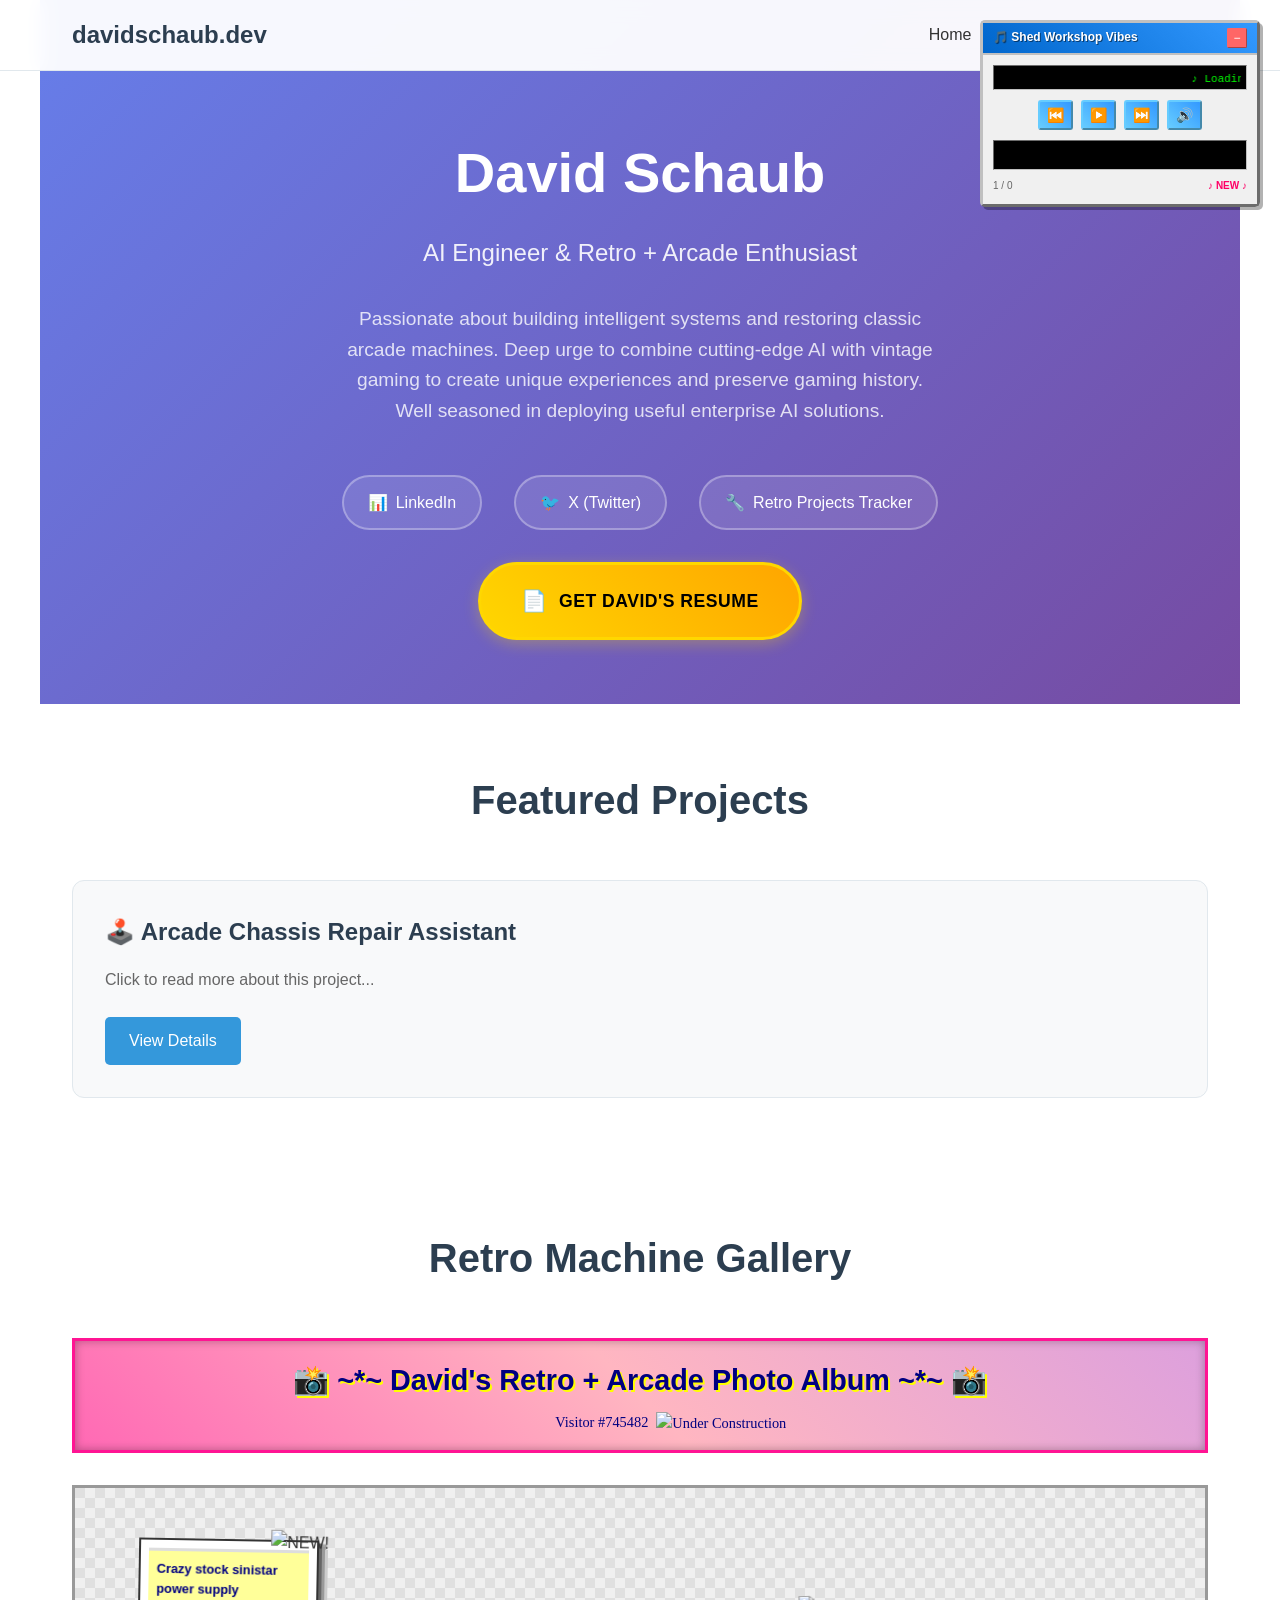
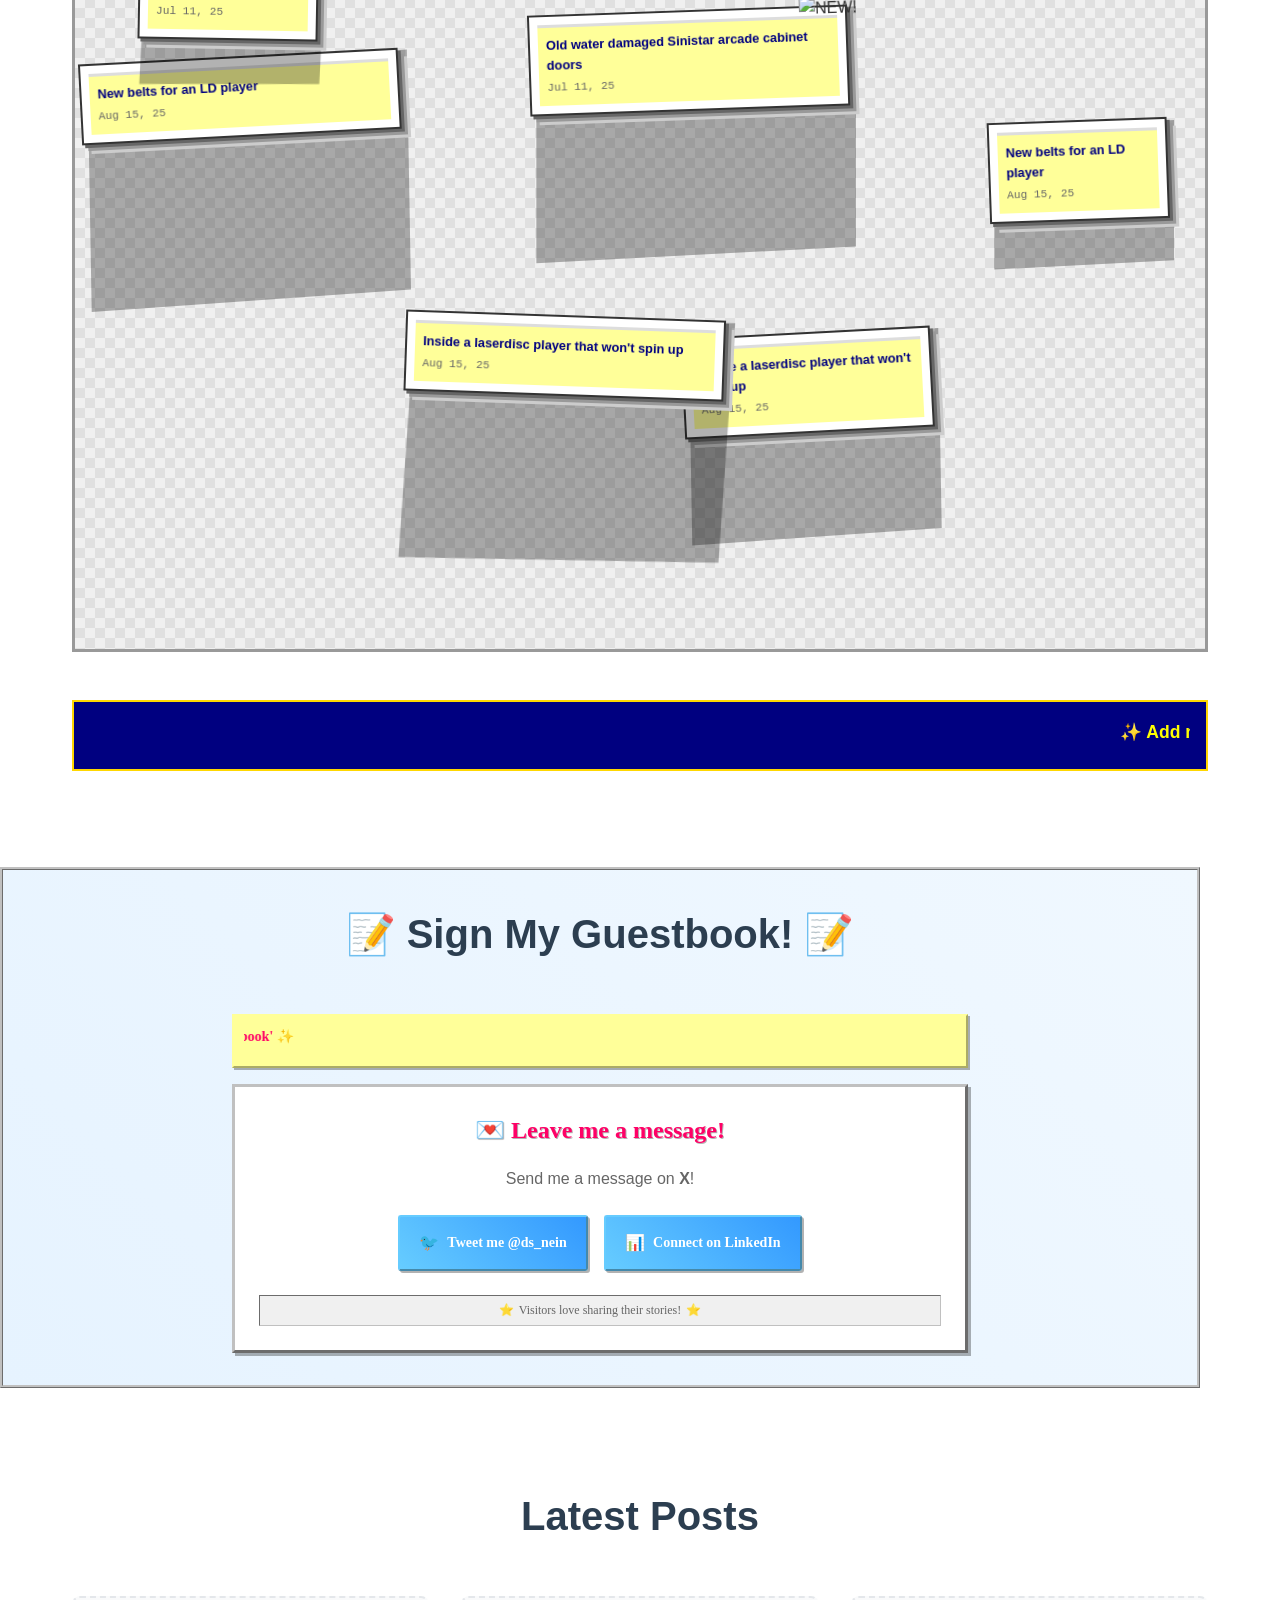
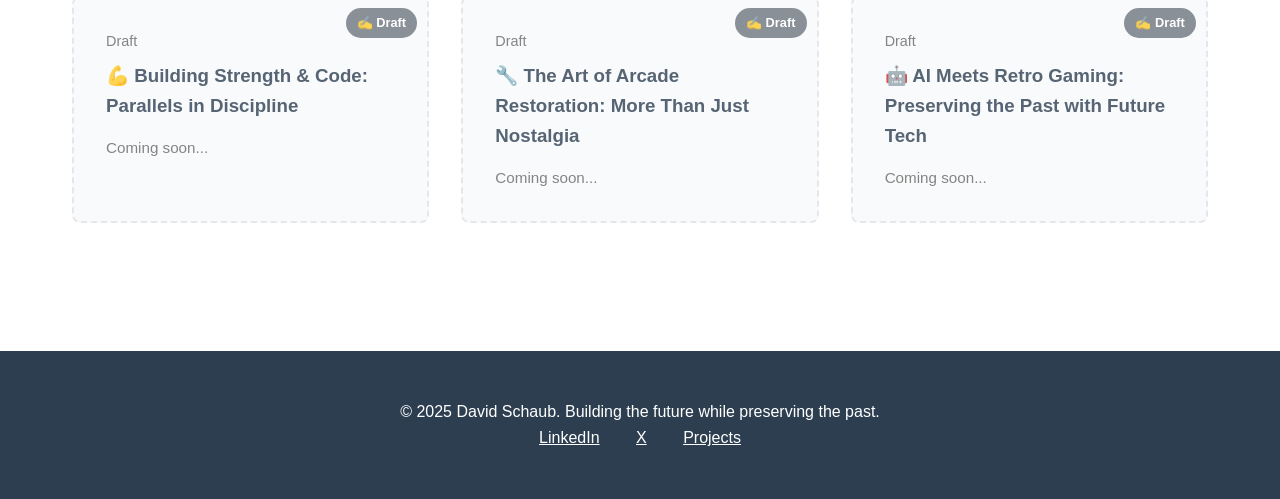
==== commit 8526e592: "music player 1.0 checkpoint - no autoplay" ====
--- a/index.html
+++ b/index.html
@@ -7,6 +7,38 @@
     <link rel="stylesheet" href="./css/styles.css">
 </head>
 <body>
+    <!-- Floating Retro Music Player -->
+    <div id="retro-music-player" class="music-player-container">
+        <div class="player-header">
+            <span class="player-title">🎵 Shed Workshop Vibes</span>
+            <button class="minimize-btn" onclick="togglePlayer()">−</button>
+        </div>
+        <div class="player-content">
+            <div class="now-playing">
+                <marquee id="song-title" scrollamount="2">♪ Loading awesome tunes... ♪</marquee>
+            </div>
+            <div class="player-controls">
+                <button onclick="musicPlayer.previousTrack()">⏮️</button>
+                <button id="play-pause-btn" onclick="musicPlayer.togglePlayPause()">▶️</button>
+                <button onclick="musicPlayer.nextTrack()">⏭️</button>
+                <button onclick="musicPlayer.toggleMute()">🔊</button>
+            </div>
+            <div class="equalizer">
+                <div class="eq-bar"></div>
+                <div class="eq-bar"></div>
+                <div class="eq-bar"></div>
+                <div class="eq-bar"></div>
+                <div class="eq-bar"></div>
+            </div>
+            <div class="track-info">
+                <span id="track-counter">1 / 0</span>
+                <span class="blink-text">♪ NEW ♪</span>
+            </div>
+        </div>
+        <!-- Hidden YouTube player -->
+        <div id="youtube-player" style="display: none;"></div>
+    </div>
+
     <!-- Navigation -->
     <nav>
         <div class="nav-container">
@@ -129,8 +161,10 @@
     </footer>
 
     <!-- Scripts -->
+    <script src="https://www.youtube.com/iframe_api"></script>
     <script src="./js/markdown-renderer.js"></script>
     <script src="./js/retro-gallery.js"></script>
+    <script src="./js/music-player.js"></script>
     <script src="./js/main.js"></script>
 </body>
 </html>
--- a/css/styles.css
+++ b/css/styles.css
@@ -256,6 +256,150 @@
     51%, 100% { opacity: 0.2; }
 }
 
+/* Retro Music Player */
+.music-player-container {
+    position: fixed;
+    top: 20px;
+    right: 20px;
+    width: 280px;
+    background: linear-gradient(45deg, #c0c0c0, #e0e0e0);
+    border: 3px outset #c0c0c0;
+    border-radius: 5px;
+    box-shadow: 3px 3px 0px rgba(0,0,0,0.3);
+    z-index: 1001;
+    font-family: 'Comic Sans MS', cursive, sans-serif;
+    user-select: none;
+}
+
+.player-header {
+    background: linear-gradient(45deg, #0066cc, #3399ff);
+    color: white;
+    padding: 5px 10px;
+    display: flex;
+    justify-content: space-between;
+    align-items: center;
+    border-bottom: 2px inset #c0c0c0;
+}
+
+.player-title {
+    font-weight: bold;
+    font-size: 12px;
+    text-shadow: 1px 1px 0px rgba(0,0,0,0.5);
+}
+
+.minimize-btn {
+    background: #ff6666;
+    border: 1px outset #ff6666;
+    color: white;
+    width: 20px;
+    height: 20px;
+    font-size: 12px;
+    cursor: pointer;
+    border-radius: 2px;
+}
+
+.minimize-btn:hover {
+    background: #ff3333;
+}
+
+.player-content {
+    padding: 10px;
+    background: #f0f0f0;
+}
+
+.now-playing {
+    background: #000;
+    color: #00ff00;
+    padding: 5px;
+    margin-bottom: 10px;
+    border: 1px inset #c0c0c0;
+    height: 25px;
+    overflow: hidden;
+    font-family: 'Courier New', monospace;
+    font-size: 11px;
+}
+
+.player-controls {
+    display: flex;
+    justify-content: center;
+    gap: 8px;
+    margin-bottom: 10px;
+}
+
+.player-controls button {
+    background: linear-gradient(45deg, #66ccff, #3399ff);
+    border: 2px outset #66ccff;
+    color: white;
+    width: 35px;
+    height: 30px;
+    font-size: 14px;
+    cursor: pointer;
+    border-radius: 3px;
+    transition: all 0.2s ease;
+}
+
+.player-controls button:hover {
+    background: linear-gradient(45deg, #3399ff, #0066cc);
+    transform: translateY(1px);
+}
+
+.player-controls button:active {
+    border: 2px inset #66ccff;
+}
+
+.equalizer {
+    display: flex;
+    justify-content: center;
+    align-items: end;
+    gap: 3px;
+    height: 30px;
+    margin-bottom: 8px;
+    background: #000;
+    padding: 5px;
+    border: 1px inset #c0c0c0;
+}
+
+.eq-bar {
+    width: 8px;
+    background: linear-gradient(to top, #00ff00, #ffff00, #ff0000);
+    border-radius: 1px;
+    animation: equalizer 0.8s ease-in-out infinite alternate;
+}
+
+.eq-bar:nth-child(1) { animation-delay: 0s; }
+.eq-bar:nth-child(2) { animation-delay: 0.1s; }
+.eq-bar:nth-child(3) { animation-delay: 0.2s; }
+.eq-bar:nth-child(4) { animation-delay: 0.3s; }
+.eq-bar:nth-child(5) { animation-delay: 0.4s; }
+
+@keyframes equalizer {
+    0% { height: 5px; }
+    100% { height: 25px; }
+}
+
+.track-info {
+    display: flex;
+    justify-content: space-between;
+    align-items: center;
+    font-size: 10px;
+    color: #666;
+}
+
+.blink-text {
+    color: #ff0066;
+    font-weight: bold;
+    animation: blink 1s infinite;
+}
+
+/* Minimized state */
+.music-player-container.minimized .player-content {
+    display: none;
+}
+
+.music-player-container.minimized {
+    width: 200px;
+}
+
 .retro-counter {
     font-family: 'Times New Roman', serif;
     font-size: 0.9rem;
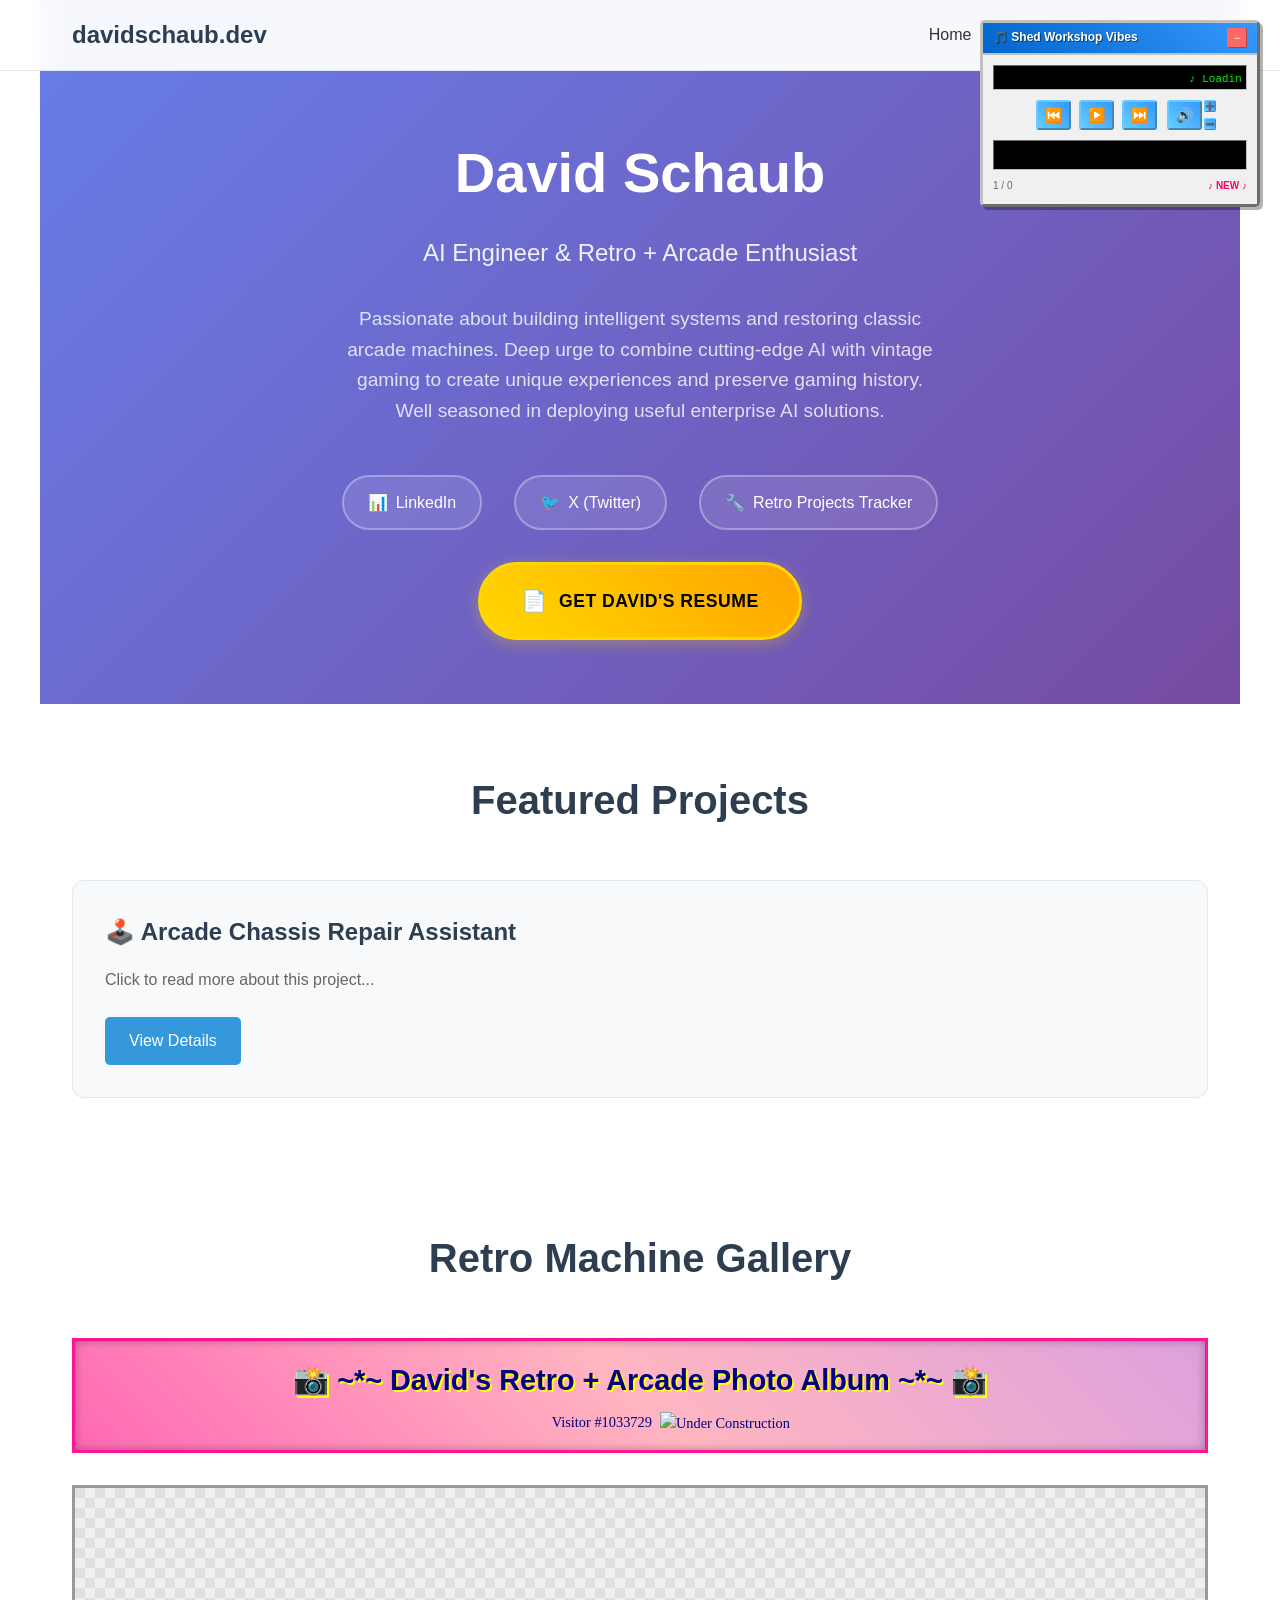
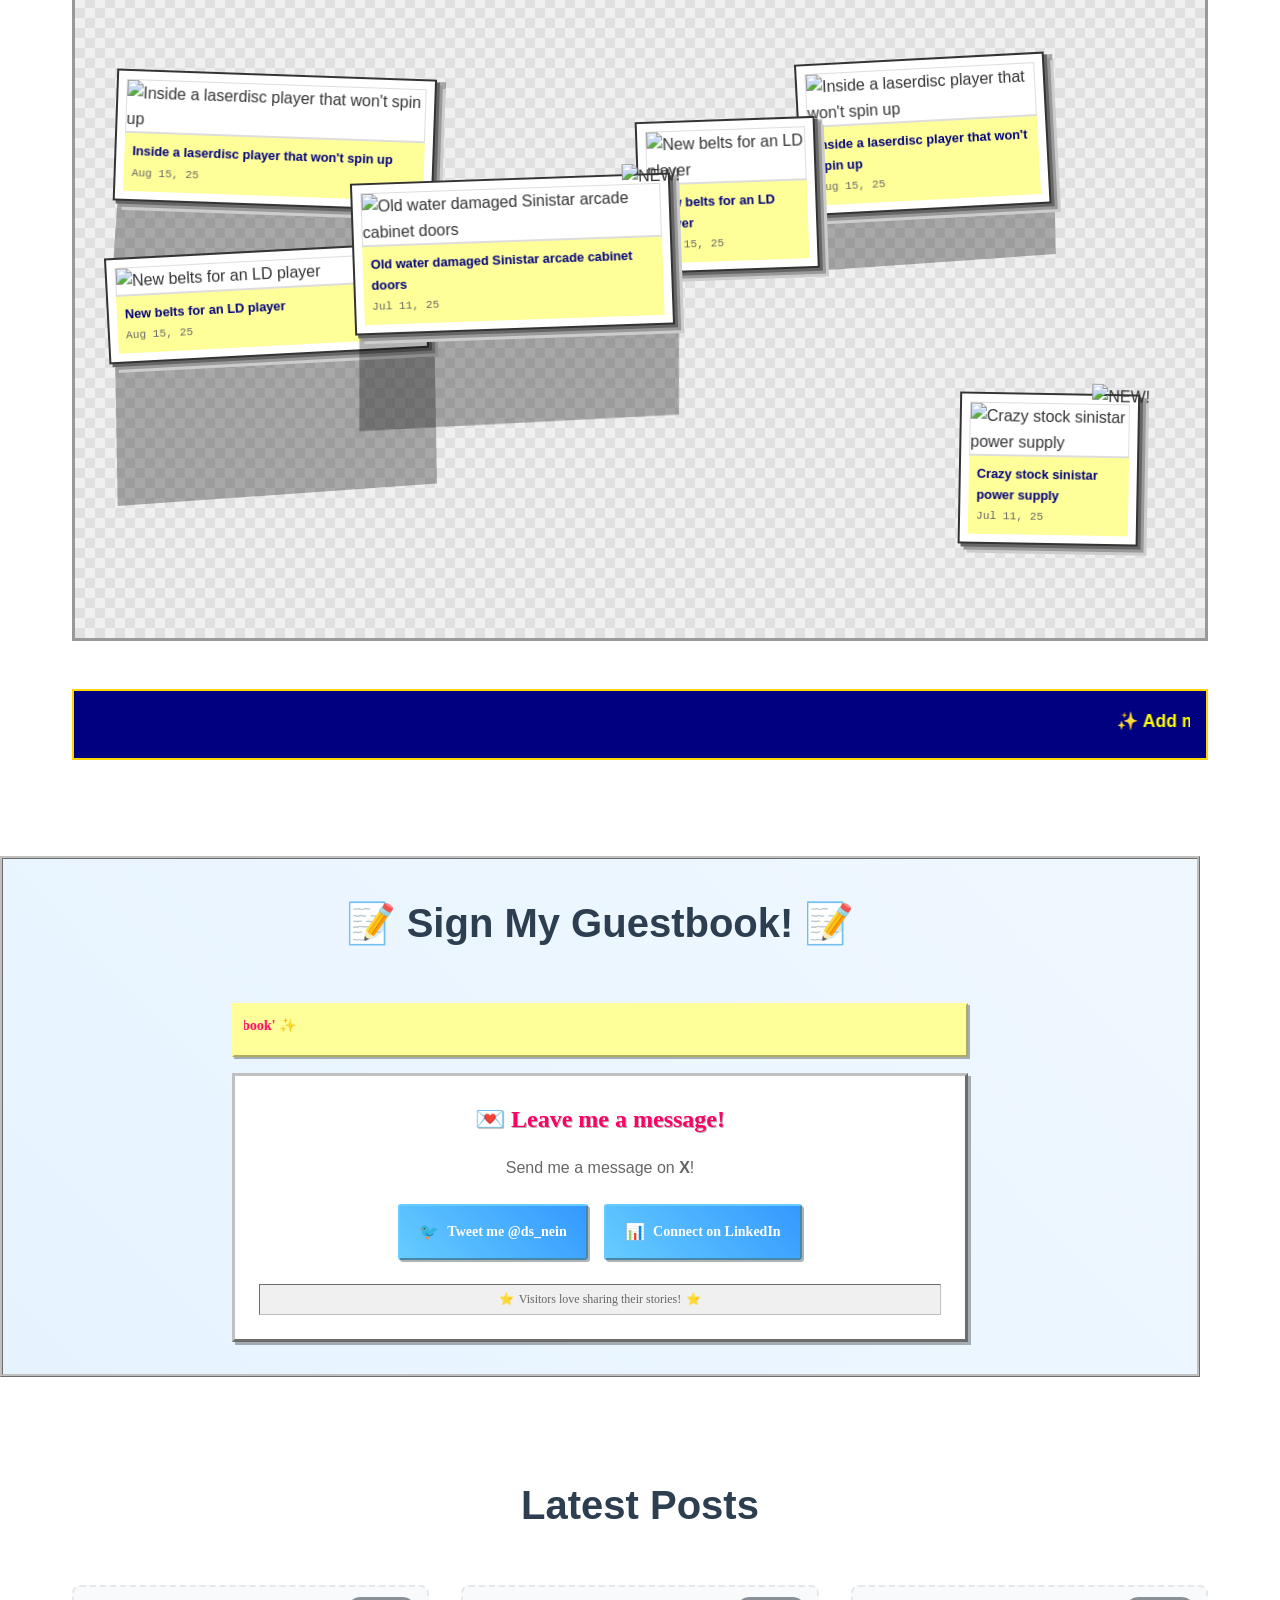
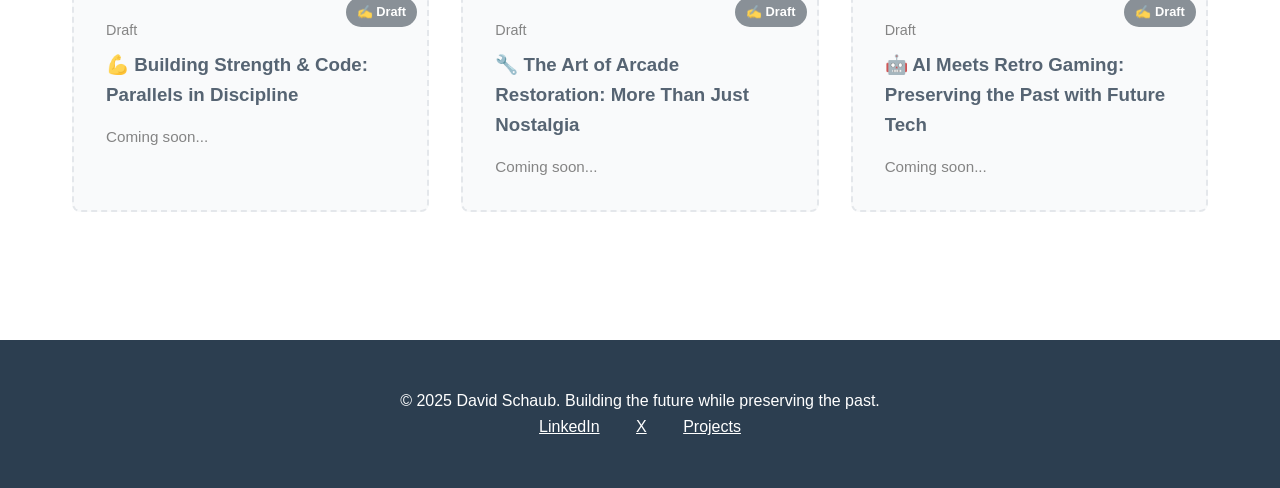
==== commit c1625eaa: "music player volume buttons + aesthetics" ====
--- a/index.html
+++ b/index.html
@@ -21,7 +21,11 @@
                 <button onclick="musicPlayer.previousTrack()">⏮️</button>
                 <button id="play-pause-btn" onclick="musicPlayer.togglePlayPause()">▶️</button>
                 <button onclick="musicPlayer.nextTrack()">⏭️</button>
-                <button onclick="musicPlayer.toggleMute()">🔊</button>
+                <div class="volume-control-group">
+                    <button onclick="musicPlayer.volumeUp()" class="volume-mini-btn volume-up">➕</button>
+                    <button onclick="musicPlayer.toggleMute()" id="volume-icon">🔊</button>
+                    <button onclick="musicPlayer.volumeDown()" class="volume-mini-btn volume-down">➖</button>
+                </div>
             </div>
             <div class="equalizer">
                 <div class="eq-bar"></div>
--- a/css/styles.css
+++ b/css/styles.css
@@ -347,6 +347,46 @@
     border: 2px inset #66ccff;
 }
 
+.volume-control-group {
+    position: relative;
+    display: inline-block;
+}
+
+.volume-mini-btn {
+    position: absolute;
+    width: 12px !important;
+    height: 12px !important;
+    font-size: 8px !important;
+    padding: 0 !important;
+    border: 1px outset #66ccff !important;
+    background: linear-gradient(45deg, #66ccff, #3399ff) !important;
+    border-radius: 2px !important;
+    z-index: 10;
+}
+
+.volume-up {
+    top: 0px;
+    right: -12px;
+}
+
+.volume-down {
+    bottom: 0px;
+    right: -12px;
+}
+
+.volume-mini-btn:hover {
+    background: linear-gradient(45deg, #3399ff, #0066cc) !important;
+    transform: none !important;
+}
+
+.volume-mini-btn:active {
+    border: 1px inset #66ccff !important;
+}
+
+#volume-icon {
+    margin: 0 2px;
+}
+
 .equalizer {
     display: flex;
     justify-content: center;
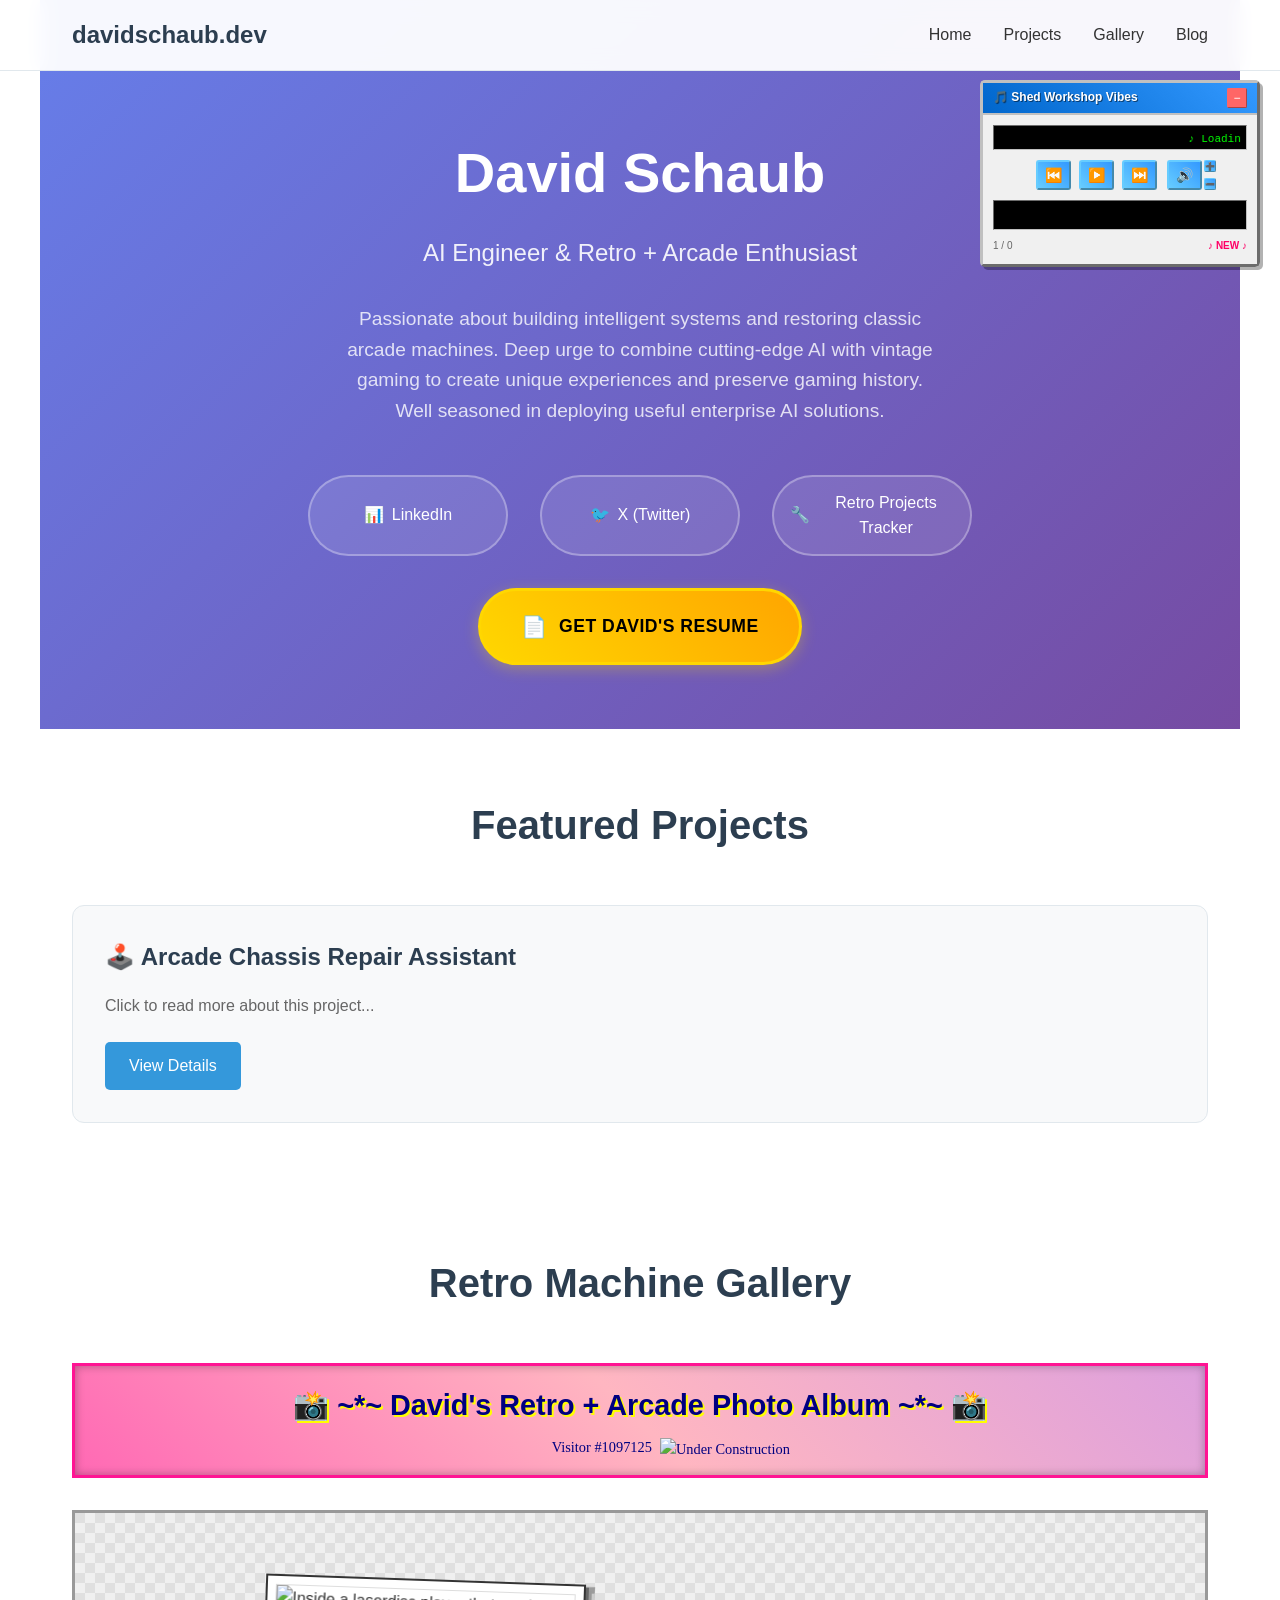
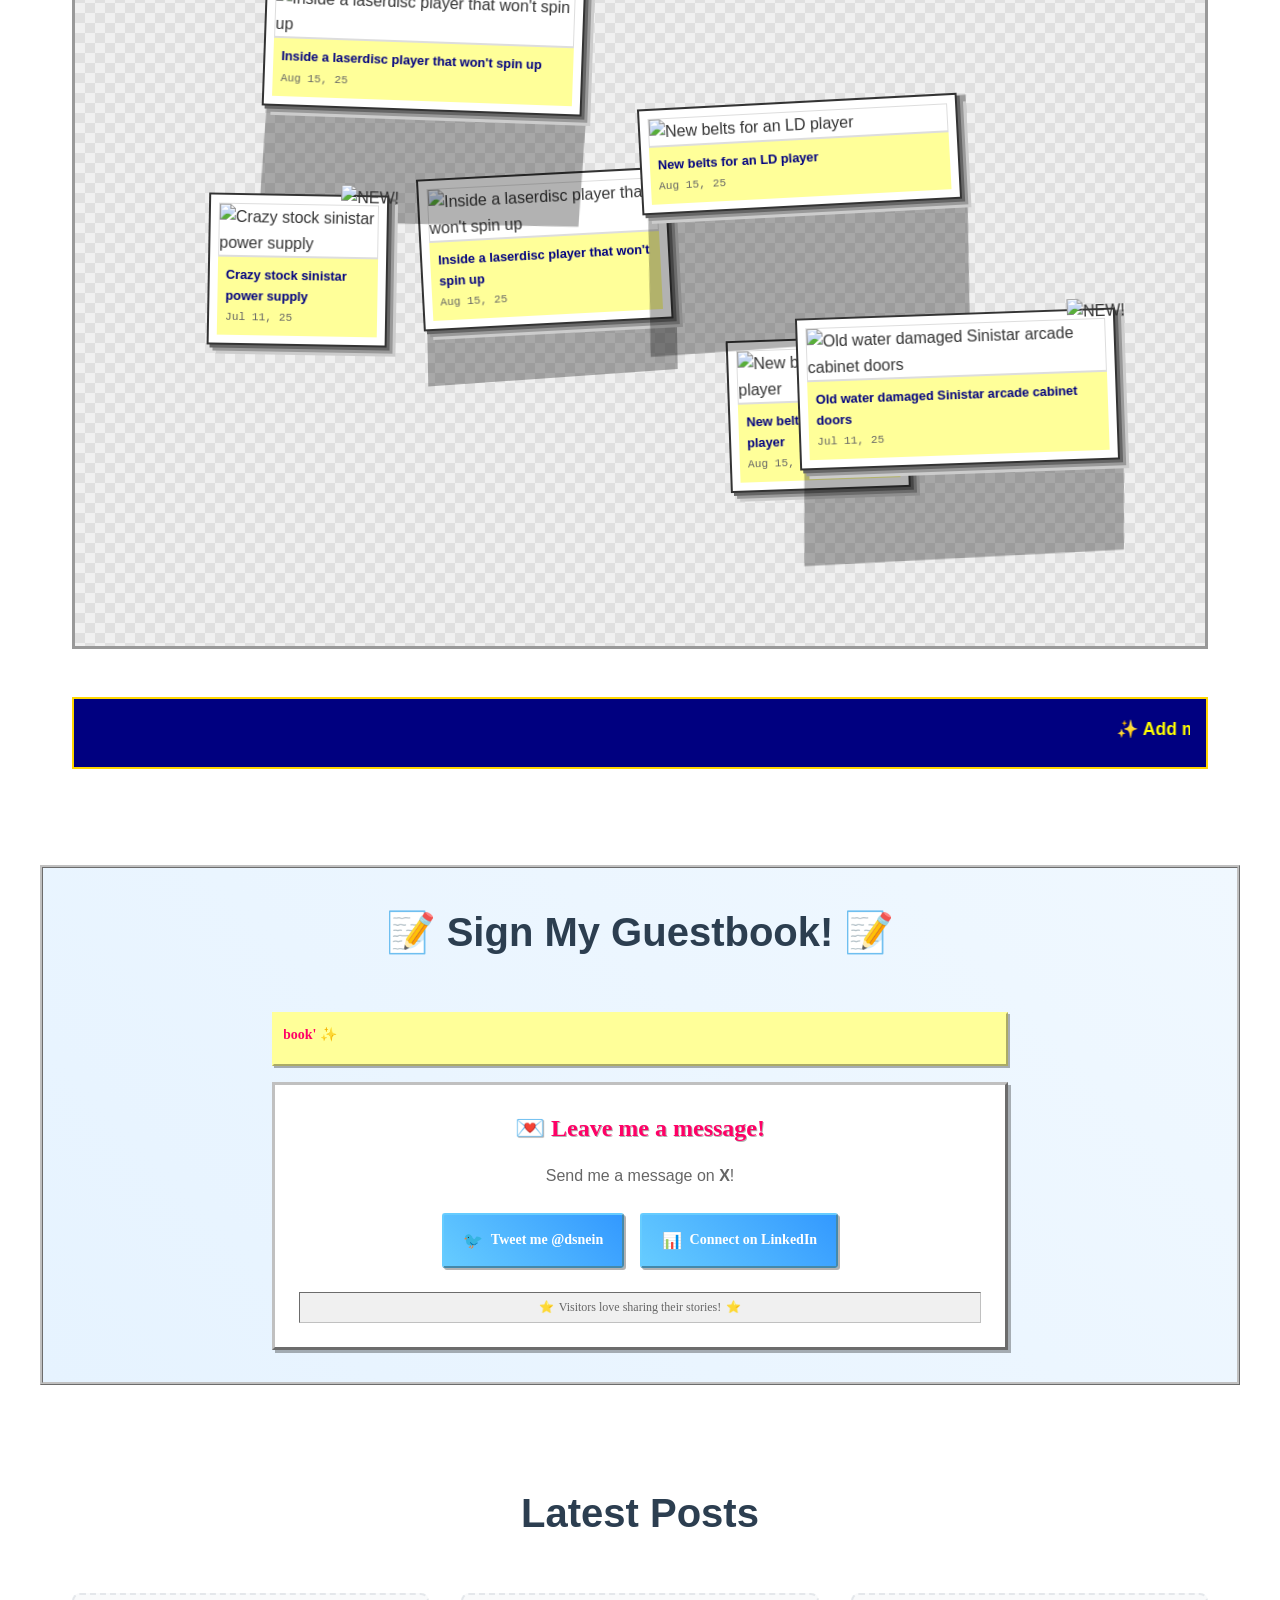
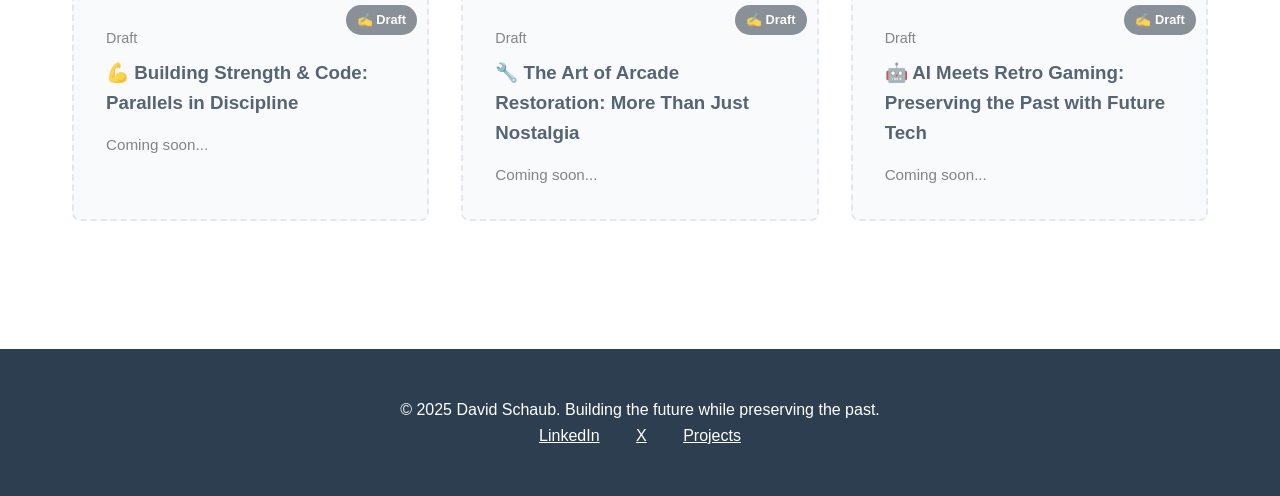
==== commit 2b0957a4: "update X handle" ====
--- a/index.html
+++ b/index.html
@@ -72,7 +72,7 @@
                 <a href="https://www.linkedin.com/in/david-schaub-ai/" target="_blank" class="social-link">
                     <span>📊</span> LinkedIn
                 </a>
-                <a href="https://x.com/ds_nein" target="_blank" class="social-link">
+                <a href="https://x.com/dsnein" target="_blank" class="social-link">
                     <span>🐦</span> X (Twitter)
                 </a>
                 <a href="https://trello.com/b/IvjY0CLz/arcaderetroprojects" target="_blank" class="social-link">
@@ -126,8 +126,8 @@
                         Send me a message on <strong>X</strong>!
                     </p>
                     <div class="social-links-small">
-                        <a href="https://x.com/ds_nein" target="_blank" class="guestbook-link">
-                            <span>🐦</span> Tweet me @ds_nein
+                        <a href="https://x.com/dsnein" target="_blank" class="guestbook-link">
+                            <span>🐦</span> Tweet me @dsnein
                         </a>
                         <a href="https://www.linkedin.com/in/david-schaub-ai/" target="_blank" class="guestbook-link">
                             <span>📊</span> Connect on LinkedIn
@@ -159,7 +159,7 @@
         <p>&copy; 2025 David Schaub. Building the future while preserving the past.</p>
         <p>
             <a href="https://www.linkedin.com/in/david-schaub-ai/" target="_blank" style="color: white; margin: 0 1rem;">LinkedIn</a>
-            <a href="https://x.com/ds_nein" target="_blank" style="color: white; margin: 0 1rem;">X</a>
+            <a href="https://x.com/dsnein" target="_blank" style="color: white; margin: 0 1rem;">X</a>
             <a href="https://trello.com/b/IvjY0CLz/arcaderetroprojects" target="_blank" style="color: white; margin: 0 1rem;">Projects</a>
         </p>
     </footer>
--- a/css/styles.css
+++ b/css/styles.css
@@ -102,8 +102,10 @@
 .social-link {
     display: inline-flex;
     align-items: center;
+    justify-content: center;
     gap: 0.5rem;
-    padding: 0.8rem 1.5rem;
+    padding: 0.8rem 1rem;
+    width: 200px;
     background: rgba(255, 255, 255, 0.1);
     border: 2px solid rgba(255, 255, 255, 0.3);
     border-radius: 50px;
@@ -111,6 +113,7 @@
     color: white;
     transition: all 0.3s ease;
     font-weight: 500;
+    text-align: center;
 }
 
 .social-link:hover {
@@ -259,7 +262,7 @@
 /* Retro Music Player */
 .music-player-container {
     position: fixed;
-    top: 20px;
+    top: 80px;
     right: 20px;
     width: 280px;
     background: linear-gradient(45deg, #c0c0c0, #e0e0e0);
@@ -597,10 +600,11 @@
 
 /* Guestbook Section */
 #guestbook {
-    padding: 2rem 0;
+    padding: 2rem;
+    max-width: 1200px;
+    margin: 2rem auto;
     background: linear-gradient(45deg, #e6f3ff, #f0f8ff);
     border: 3px ridge #c0c0c0;
-    margin: 2rem 0;
     position: relative;
 }
 
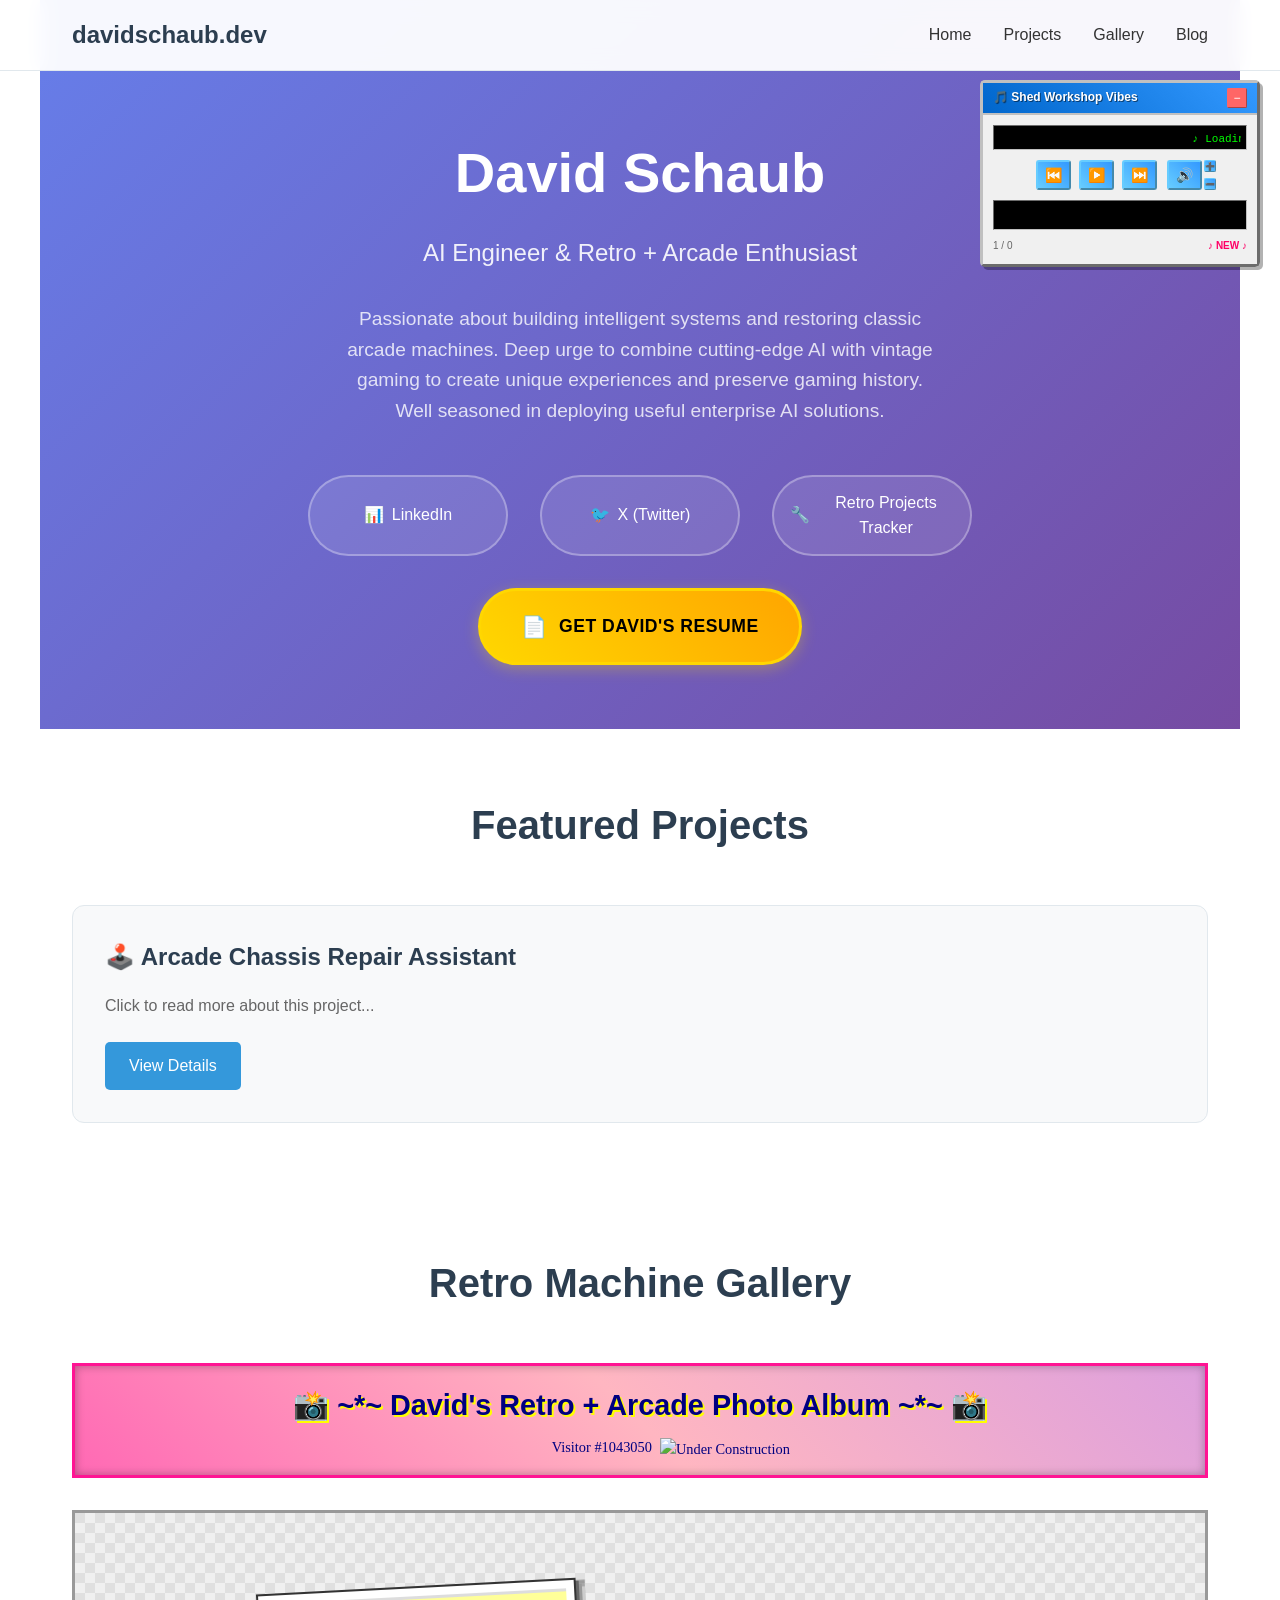
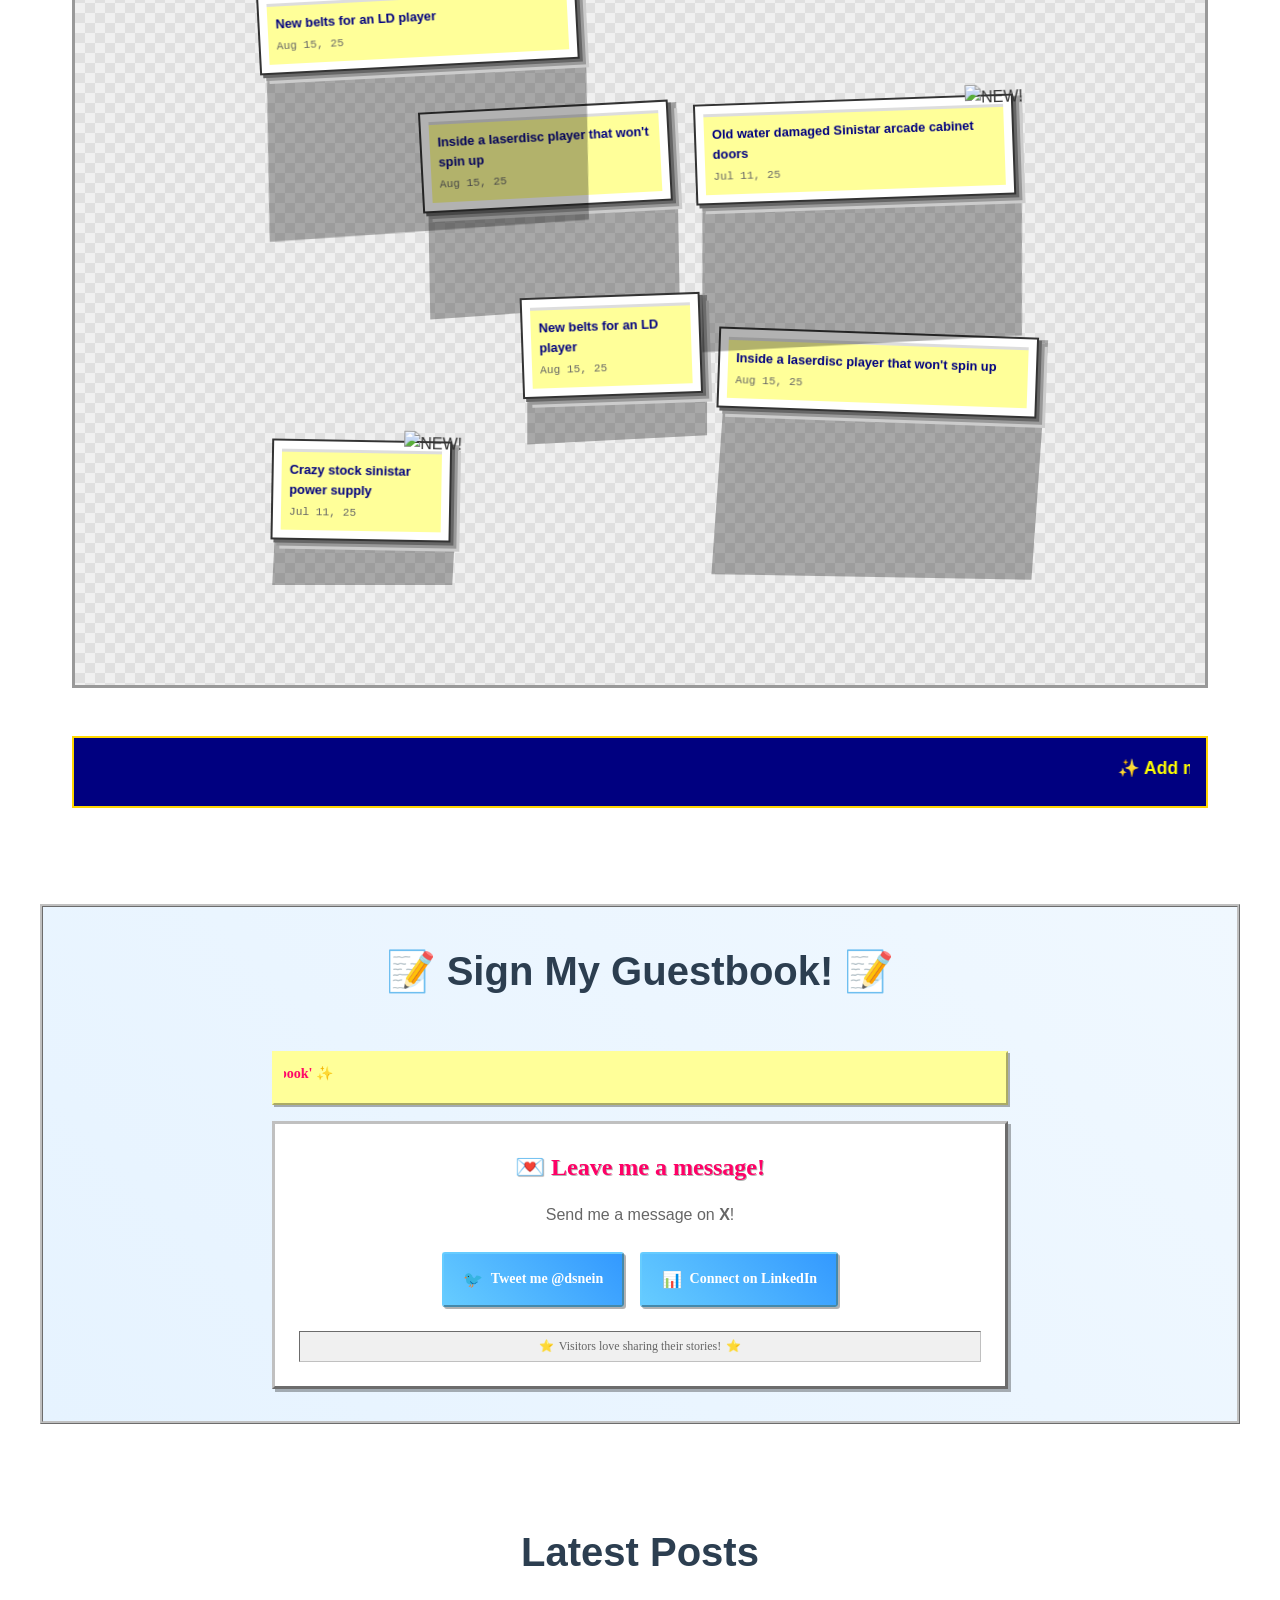
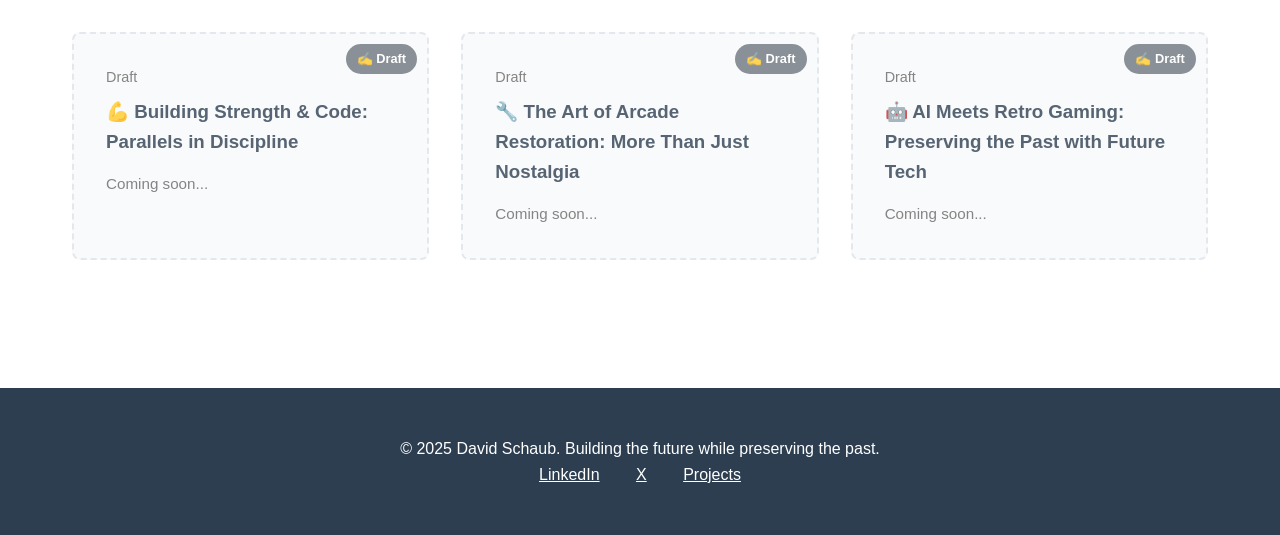
==== commit 7aeb3578: "update resume link to new version" ====
--- a/index.html
+++ b/index.html
@@ -82,7 +82,7 @@
             
             <!-- Resume Download Button -->
             <div class="resume-section">
-                <a href="https://drive.google.com/uc?export=download&id=1jOns1xIfYtLo7fZPBCdRij-DI3PGuKGN" 
+                <a href="https://drive.google.com/uc?export=download&id=1owiPKGySlqZBx4KdbcOYGnoCzW2DaxxR" 
                    target="_blank" 
                    class="resume-button"
                    download="David_Schaub_Resume.pdf">
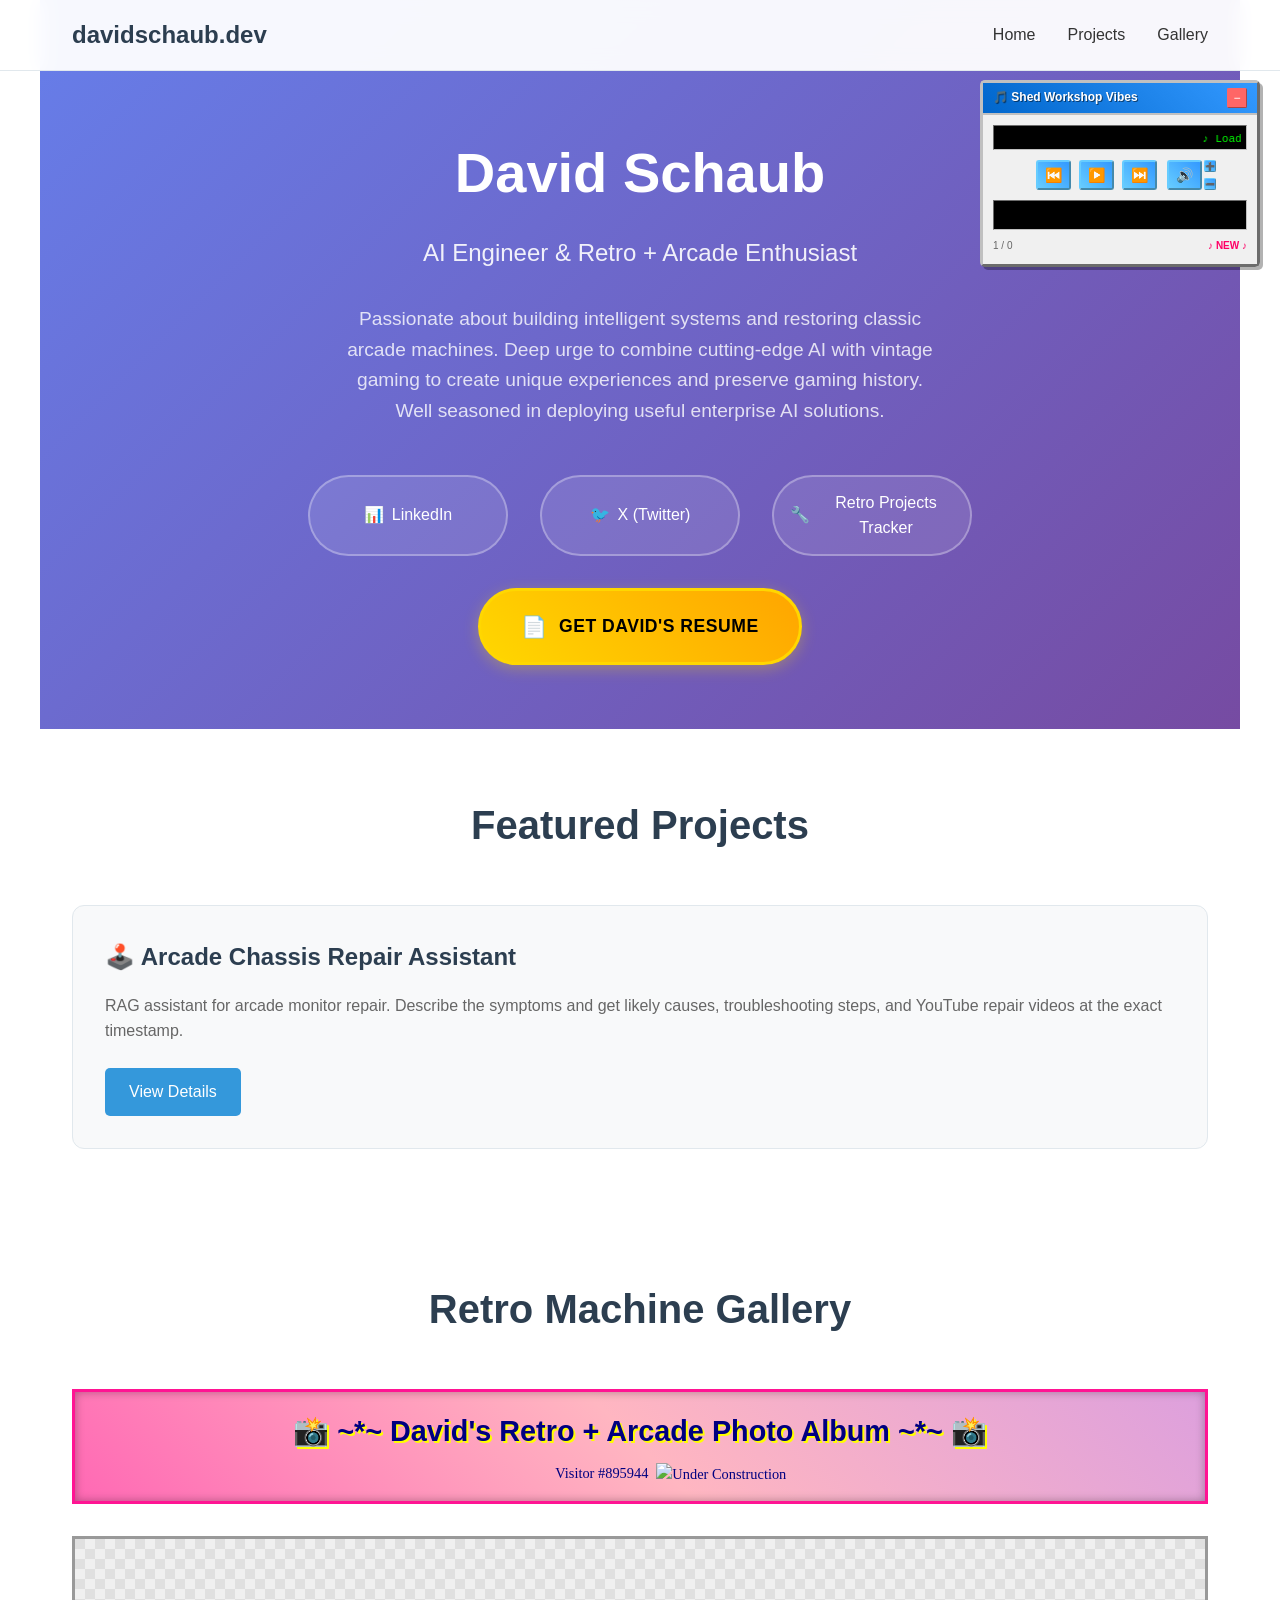
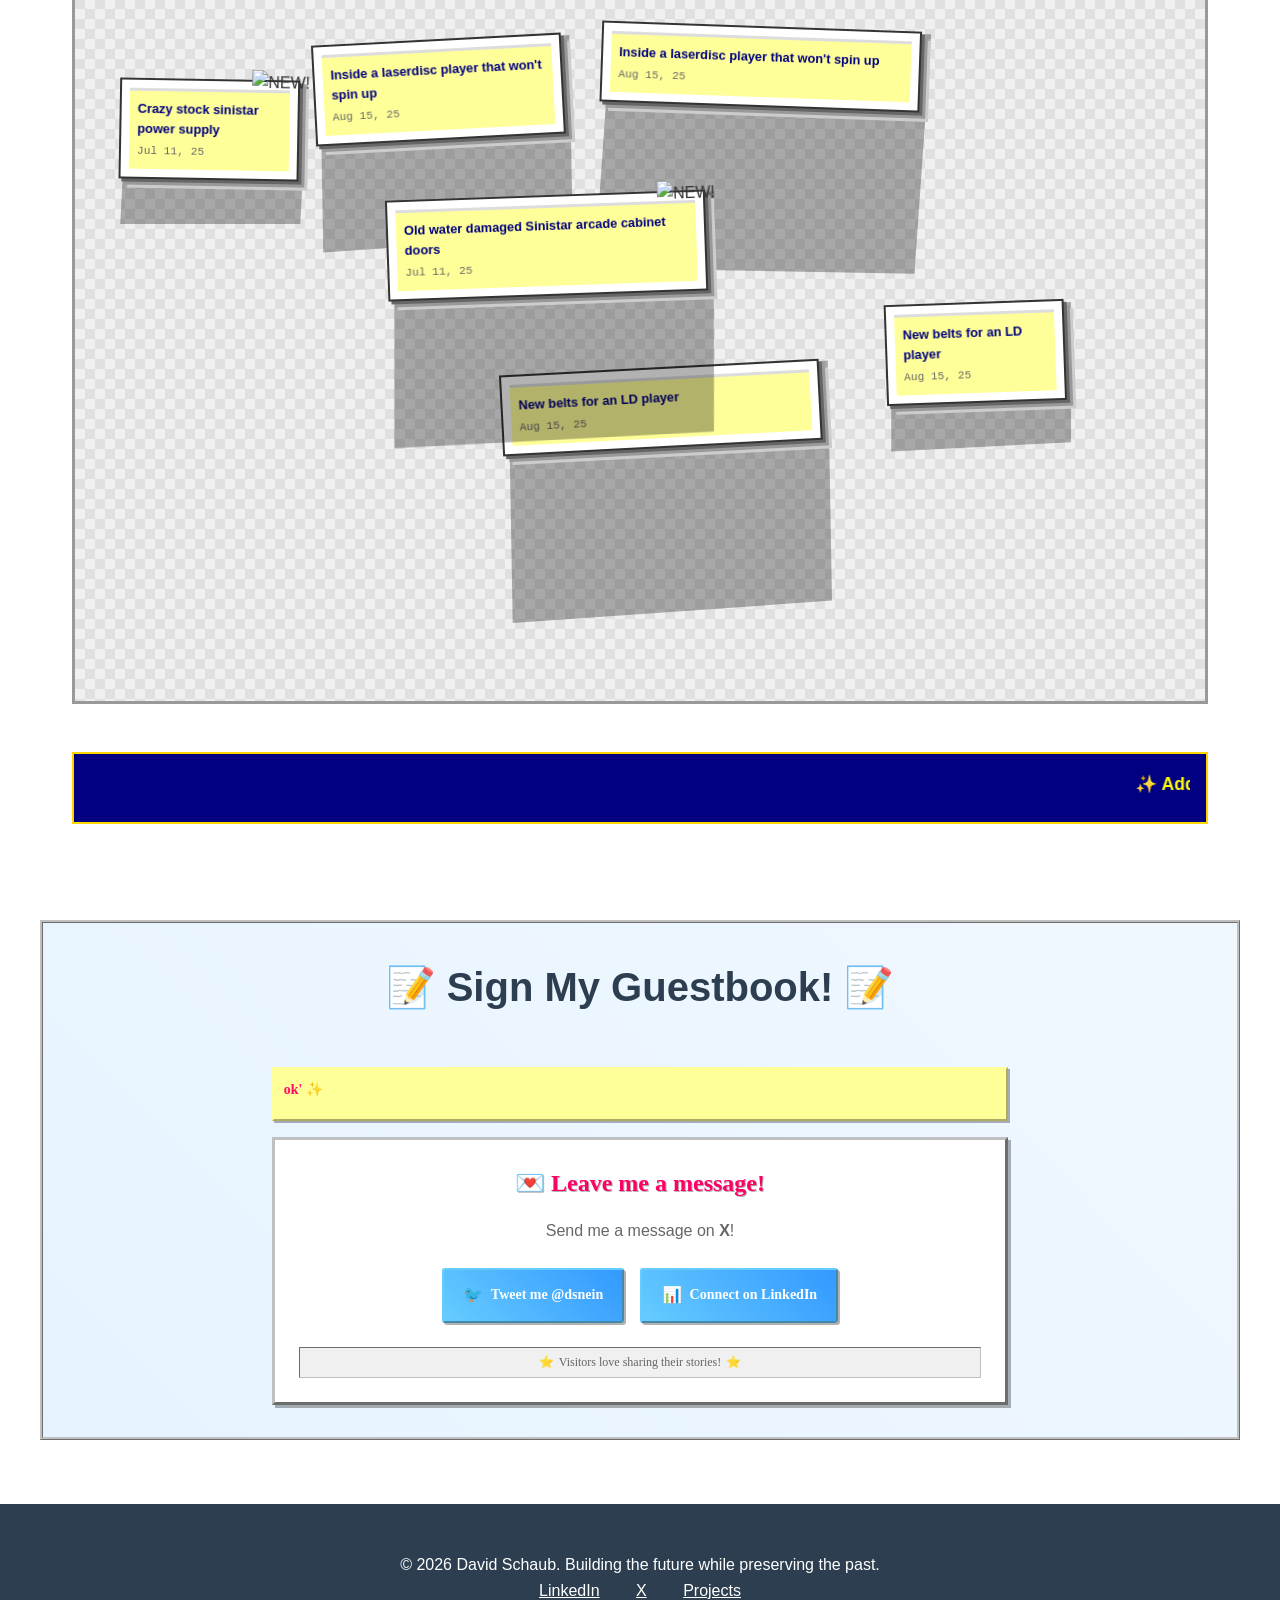
==== commit 42b2166f: "Hide blog until a post is published, add project card summary, update footer to 2026 Co-Authored-By:" ====
--- a/index.html
+++ b/index.html
@@ -156,7 +156,7 @@
 
     <!-- Footer -->
     <footer>
-        <p>&copy; 2025 David Schaub. Building the future while preserving the past.</p>
+        <p>&copy; 2026 David Schaub. Building the future while preserving the past.</p>
         <p>
             <a href="https://www.linkedin.com/in/david-schaub-ai/" target="_blank" style="color: white; margin: 0 1rem;">LinkedIn</a>
             <a href="https://x.com/dsnein" target="_blank" style="color: white; margin: 0 1rem;">X</a>
